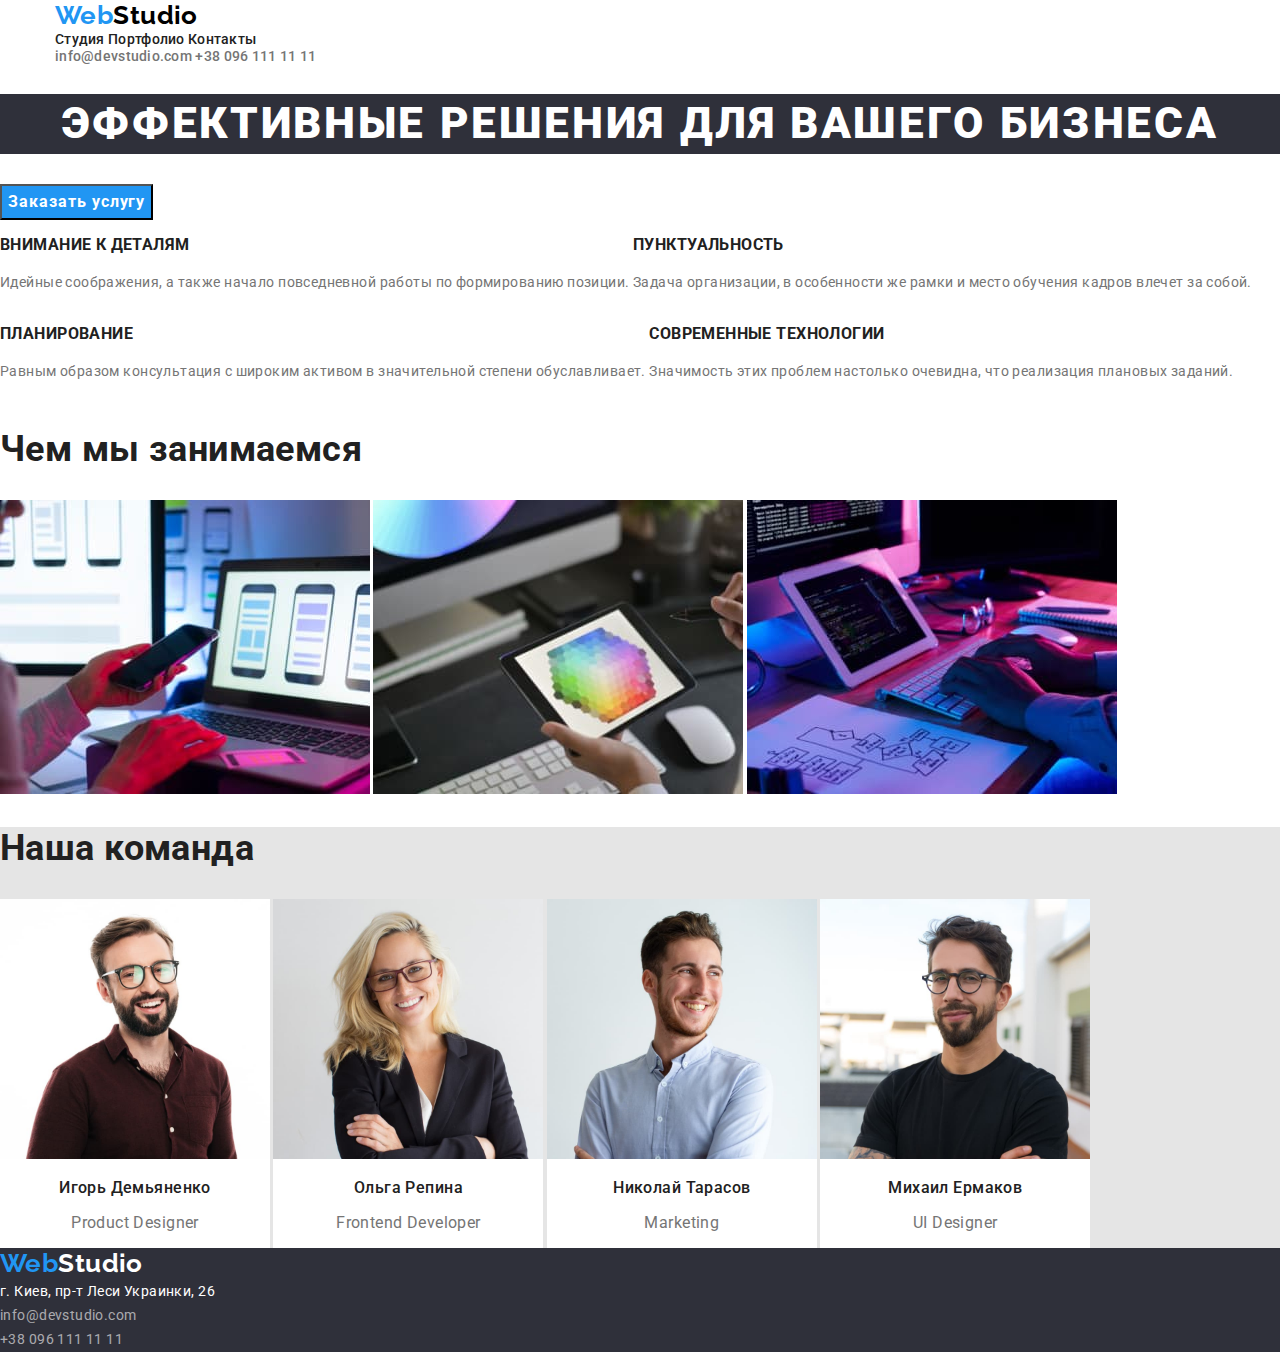
==== index.html @ 3329ced7 "create container" ====
<!DOCTYPE html>
<html lang="ru">
  <head>
    <meta charset="UTF-8" />
    <meta http-equiv="X-UA-Compatible" content="IE=edge" />
    <meta name="viewport" content="width=device-width, initial-scale=1.0" />
    <title>MainPage</title>
    <link
      href="https://fonts.googleapis.com/css2?family=Raleway:wght@700&family=Roboto:wght@400;500;700;900&display=swap"
      rel="stylesheet"
    />
    <link
      rel="stylesheet"
      href="https://cdnjs.cloudflare.com/ajax/libs/modern-normalize/1.1.0/modern-normalize.min.css"
    />
    <link rel="stylesheet" href="css/styles.css" />
  </head>
  <body>
    <!--Header-->

    <header>
      <div class="container">
        <nav>
          <a href="./index.html" class="logo"><span class="logo-first">Web</span>Studio</a>

          <ul class="site-nav list">
            <li class="list-item"><a href="./index.html" class="link">Студия</a></li>
            <li class="list-item"><a href="./portfolio.html" class="link">Портфолио</a></li>
            <li class="list-item"><a href="#" class="link">Контакты</a></li>
          </ul>
        </nav>
        <ul class="auth-nav list">
          <li class="list-item">
            <a href="mailto:info@devstudio.com" class="link">info@devstudio.com</a>
          </li>
          <li class="list-item"><a href="tel:+380961111111" class="link">+38 096 111 11 11</a></li>
        </ul>
      </div>
    </header>

    <!--Main section-->

    <main>
      <section class="hero">
        <h1 class="hero-title">Эффективные решения для вашего бизнеса</h1>
        <button type="button" class="hero-button">Заказать услугу</button>
      </section>

      <!-- Features section-->

      <section class="section-features">
        <h2 hidden>Наши особенности</h2>
        <ul class="features list">
          <li class="list-item">
            <h3 class="title">Внимание к деталям</h3>
            <p>Идейные соображения, а также начало повседневной работы по формированию позиции.</p>
          </li>
          <li class="list-item">
            <h3 class="title">Пунктуальность</h3>
            <p>
              Задача организации, в особенности же рамки и место обучения кадров влечет за собой.
            </p>
          </li>
          <li class="list-item">
            <h3 class="title">Планирование</h3>
            <p>
              Равным образом консультация с широким активом в значительной степени обуславливает.
            </p>
          </li>
          <li class="list-item">
            <h3 class="title">Современные технологии</h3>
            <p>Значимость этих проблем настолько очевидна, что реализация плановых заданий.</p>
          </li>
        </ul>
      </section>

      <!-- Occupations section-->

      <section class="section-occupation">
        <h2 class="section-title">Чем мы занимаемся</h2>
        <ul class="occupation list">
          <li class="list-item">
            <img src="./images/occupation2.jpg" alt="Мобильные приложения" width="370" />
          </li>
          <li class="list-item">
            <img src="./images/occupation3.jpg" alt="Разработка дизайна" width="370" />
          </li>
          <li class="list-item">
            <img src="./images/occupation1.jpg" alt="Десктопные приложения" width="370" />
          </li>
        </ul>
      </section>

      <!-- Our team section-->

      <section class="section-team">
        <h2 class="section-title">Наша команда</h2>
        <ul class="team list">
          <li class="list-item">
            <img src="./images/staff1.jpg" alt="Фото Игоря Демьяненко" width="270" />
            <h3 class="team-unit">Игорь Демьяненко</h3>
            <p class="unit-position">Product Designer</p>
          </li>
          <li class="list-item">
            <img src="./images/staff2.jpg" alt="Фото Ольги Репиной" width="270" />
            <h3 class="team-unit">Ольга Репина</h3>
            <p class="unit-position">Frontend Developer</p>
          </li>
          <li class="list-item">
            <img src="./images/staff3.jpg" alt="Фото Николая Тарасова" width="270" />
            <h3 class="team-unit">Николай Тарасов</h3>
            <p class="unit-position">Marketing</p>
          </li>
          <li class="list-item">
            <img src="./images/staff4.jpg" alt="Фото Михаила Ермакова" width="270" />
            <h3 class="team-unit">Михаил Ермаков</h3>
            <p class="unit-position">UI Designer</p>
          </li>
        </ul>
      </section>
    </main>

    <!--Footer-->

    <footer class="section-address">
      <a href="./index.html" class="logo"><span class="logo-first">Web</span>Studio</a>
      <address>
        <ul class="list">
          <li>
            <a
              href="https://www.google.com.ua/maps/place/%D0%B1%D1%83%D0%BB.+%D0%9B%D0%B5%D1%81%D0%B8+%D0%A3%D0%BA%D1%80%D0%B0%D0%B8%D0%BD%D0%BA%D0%B8,+26,+%D0%9A%D0%B8%D0%B5%D0%B2,+02000/@50.4267174,30.5365151,17.56z/data=!4m5!3m4!1s0x40d4cf0e033ecbe9:0x57a4dffefec77da0!8m2!3d50.4265807!4d30.538386?hl=ru"
              class="map-address link"
              >г. Киев, пр-т Леси Украинки, 26</a
            >
          </li>
          <li>
            <a href="mailto:info@devstudio.com" class="email link">info@devstudio.com</a>
          </li>
          <li>
            <a href="tel:+380961111111" class="phone link">+38 096 111 11 11</a>
          </li>
        </ul>
      </address>
    </footer>
  </body>
</html>
---- css/styles.css ----
:root {
  --primary-text-color: #757575;
  --title-text-color: #212121;
  --accent-color: #2196f3;
  --primary-bgcolor: #ffffff;
  --secondary-bgcolor: #2f303a;
}

html {
  box-sizing: border-box;
}

*,
*::before,
*::after {
  box-sizing: inherit;
}

body {
  margin: 0;
  background-color: var(--primary-bgcolor);
  color: var(--primary-text-color);
  font-family: Roboto, sans-serif;
  font-size: 14px;
  letter-spacing: 0.03em;
}

.container {
  width: 1200px;
  padding: 0 15px;
  margin: 0 auto;
}
.link {
  text-decoration: unset;
}

.list {
  margin: 0;
  padding: 0;
  list-style: none;
}

.section-title {
  color: var(--title-text-color);
}

/* Header */

/* Logo */

.logo {
  text-decoration: unset;
  color: #000000;
  font-family: Raleway, sans-serif;
  font-weight: 700;
  font-size: 26px;
  line-height: 1.19;
}

.logo-first {
  color: var(--accent-color);
}

/* Main navigation */

.site-nav .link {
  text-decoration: unset;
  color: var(--title-text-color);
  font-weight: 500;
  line-height: 1.14;
  letter-spacing: 0.02em;
}

.site-nav .list-item,
.auth-nav .list-item {
  display: inline-block;
}

.site-nav .link:hover,
.site-nav .link:focus {
  color: var(--accent-color);
}

.auth-nav .link {
  color: var(--primary-text-color);
  font-weight: 500;
  line-height: 1.14;
  letter-spacing: 0.02em;
}

.auth-nav .link:hover,
.auth-nav .link:focus {
  color: var(--accent-color);
}

/* Hero title*/

.hero-title {
  font-weight: 900;
  font-size: 44px;
  line-height: 1.36;
  text-align: center;
  letter-spacing: 0.06em;
  color: #ffffff;
  text-transform: uppercase;
  background-color: var(--secondary-bgcolor); /* temporarily add-ons for visualization */
}

/* Hero button */

.hero-button {
  color: #ffffff;
  background-color: var(--accent-color);
  font-weight: 700;
  font-size: 16px;
  line-height: 1.87;
  display: flex;
  align-items: center;
  text-align: center;
  letter-spacing: 0.06em;
  cursor: pointer;
}

/* Features section */

.section-features {
  line-height: 1.71;
}

.section-features .title {
  color: var(--title-text-color);
  font-weight: 700;
  line-height: 1.14;
  text-transform: uppercase;
}

.features > .list-item {
  display: inline-block;
}

/* Occupation section */

.section-occupation > .section-title {
  font-weight: 700;
  font-size: 36px;
  line-height: 1.17;
}

.occupation > .list-item {
  display: inline-block;
}

/* Our tem section */

.section-team {
  background-color: #e5e5e5;
}

.section-team > .section-title {
  font-weight: 700;
  font-size: 36px;
  line-height: 1.17;
}

.team-unit {
  color: var(--title-text-color);
  font-weight: 500;
  font-size: 16px;
  line-height: 1.19;
  text-align: center;
}

.unit-position {
  font-size: 16px;
  line-height: 1.19;
  text-align: center;
}

.team > .list-item {
  display: inline-block;
  background-color: var(--primary-bgcolor);
}

/* Footer */

.section-address {
  background-color: var(--secondary-bgcolor);
  line-height: 1.71;
}

.section-address .logo {
  color: #ffffff;
}

.section-address .map-address {
  font-style: normal;
  color: #ffffff;
}

.section-address .email,
.section-address .phone {
  font-style: normal;
  color: #ffffff99;
}

.section-address .link:hover,
.section-address .link:focus {
  color: var(--accent-color);
}

/* PORTFOLIO PAGE PORTFOLIO PAGE PORTFOLIO PAGE PORTFOLIO PAGE PORTFOLIO PAGE PORTFOLIO PAGE */

/* Works filter */

.filter > .list-item {
  display: inline-block;
}

.filter-button {
  background-color: #f5f4fa;
  color: var(--title-text-color);
  font-weight: 500;
  font-size: 16px;
  line-height: 1.62;
  text-align: center;
  cursor: pointer;
}

.filter-button:hover,
.filter-button:focus {
  background-color: var(--accent-color);
  color: #ffffff;
}

.filter-items .title {
  color: var(--title-text-color);
  font-weight: 700;
  font-size: 18px;
  line-height: 2;
  letter-spacing: 0.06em;
}

.filter-items .filter-type {
  color: var(--primary-text-color);
  font-size: 16px;
  line-height: 1.87;
}
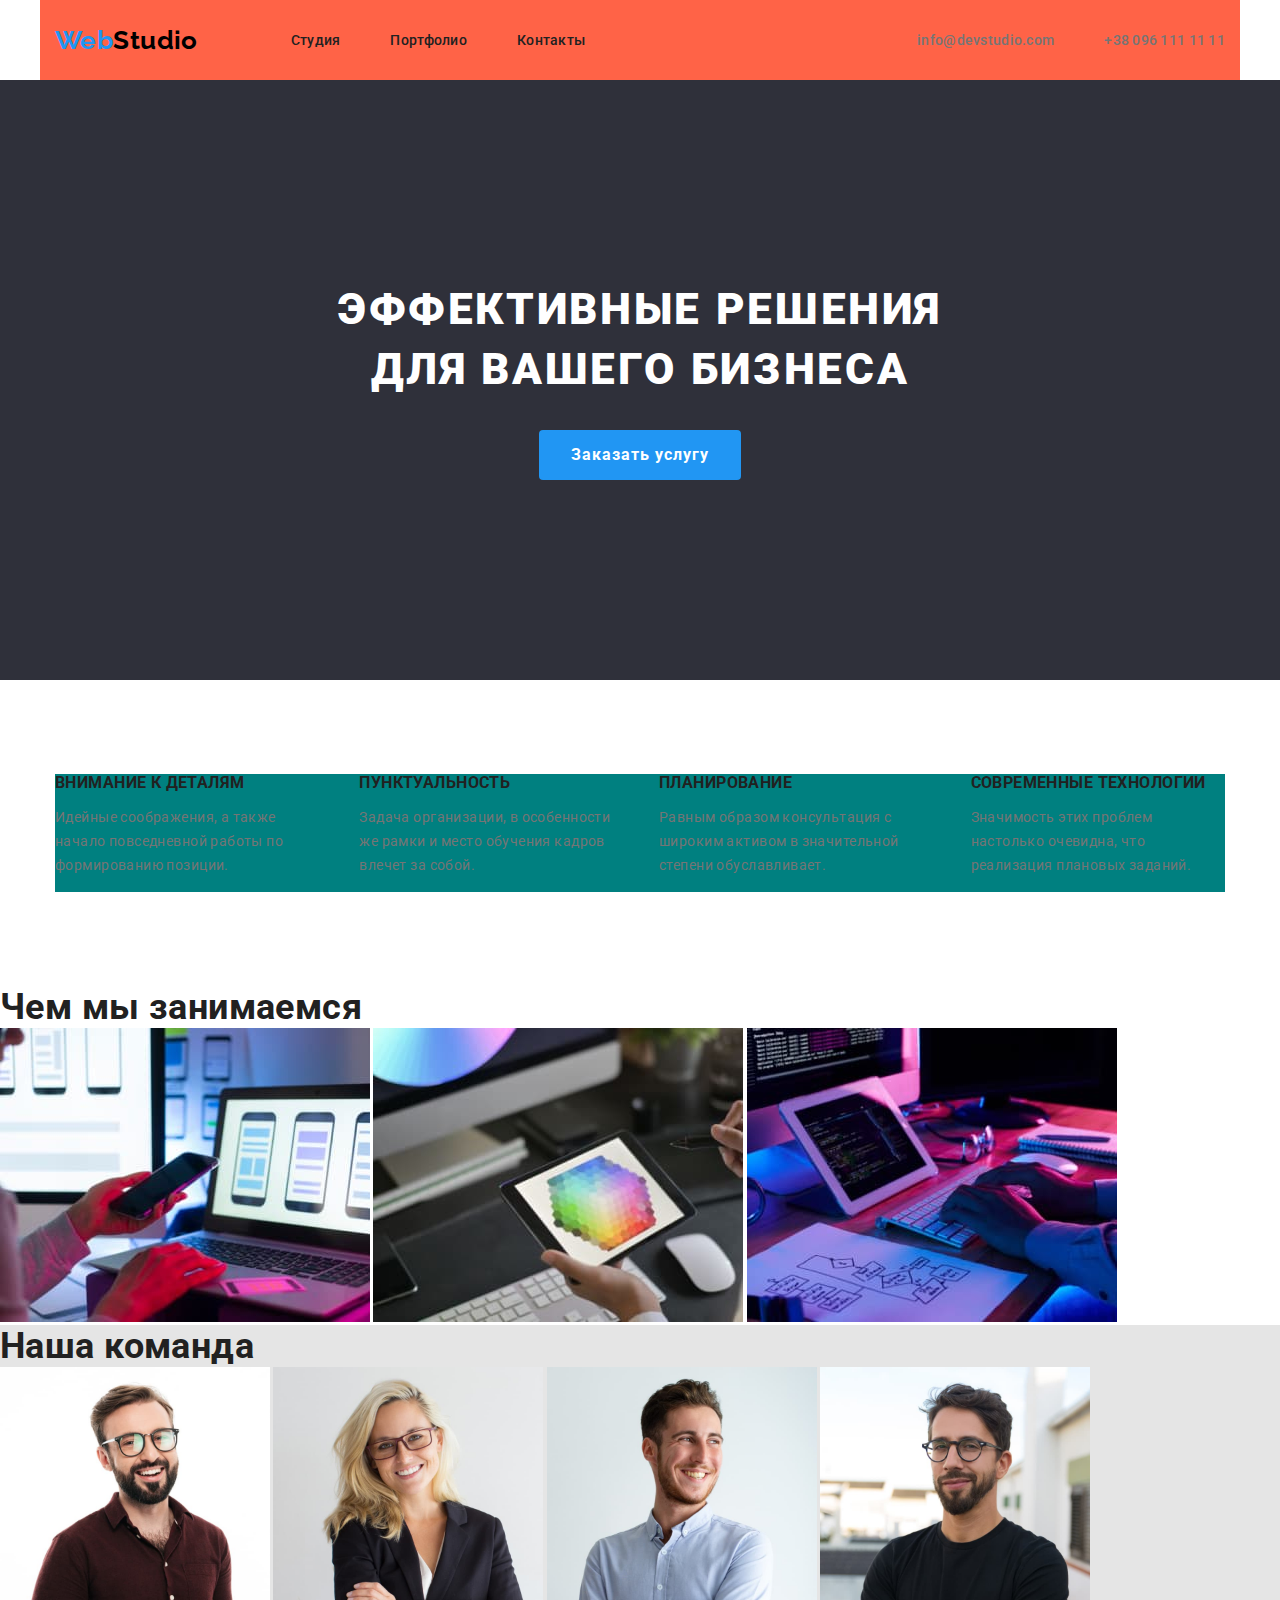
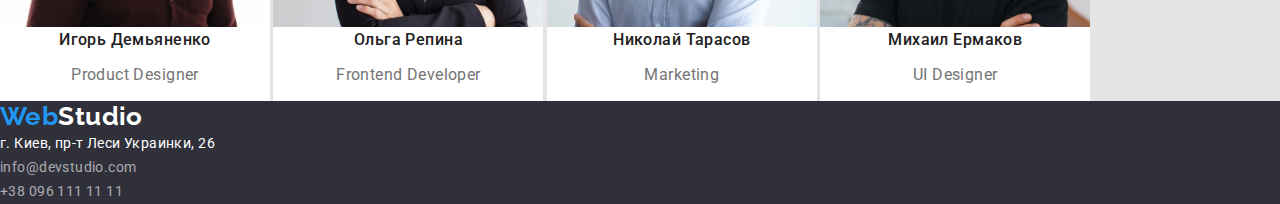
==== commit 15067428: "finish features block" ====
--- a/index.html
+++ b/index.html
@@ -19,10 +19,9 @@
     <!--Header-->
 
     <header>
-      <div class="container">
+      <div class="container top-bar">
+        <a href="./index.html" class="logo"><span class="logo-first">Web</span>Studio</a>
         <nav>
-          <a href="./index.html" class="logo"><span class="logo-first">Web</span>Studio</a>
-
           <ul class="site-nav list">
             <li class="list-item"><a href="./index.html" class="link">Студия</a></li>
             <li class="list-item"><a href="./portfolio.html" class="link">Портфолио</a></li>
@@ -41,37 +40,44 @@
     <!--Main section-->
 
     <main>
-      <section class="hero">
-        <h1 class="hero-title">Эффективные решения для вашего бизнеса</h1>
+      <section class="section-hero">
+        <h1 class="hero-title">
+          Эффективные решения <br />
+          для вашего бизнеса
+        </h1>
         <button type="button" class="hero-button">Заказать услугу</button>
       </section>
 
       <!-- Features section-->
 
       <section class="section-features">
-        <h2 hidden>Наши особенности</h2>
-        <ul class="features list">
-          <li class="list-item">
-            <h3 class="title">Внимание к деталям</h3>
-            <p>Идейные соображения, а также начало повседневной работы по формированию позиции.</p>
-          </li>
-          <li class="list-item">
-            <h3 class="title">Пунктуальность</h3>
-            <p>
-              Задача организации, в особенности же рамки и место обучения кадров влечет за собой.
-            </p>
-          </li>
-          <li class="list-item">
-            <h3 class="title">Планирование</h3>
-            <p>
-              Равным образом консультация с широким активом в значительной степени обуславливает.
-            </p>
-          </li>
-          <li class="list-item">
-            <h3 class="title">Современные технологии</h3>
-            <p>Значимость этих проблем настолько очевидна, что реализация плановых заданий.</p>
-          </li>
-        </ul>
+        <div class="container features">
+          <h2 hidden>Наши особенности</h2>
+          <ul class="features-list list">
+            <li class="list-item">
+              <h3 class="title">Внимание к деталям</h3>
+              <p>
+                Идейные соображения, а также начало повседневной работы по формированию позиции.
+              </p>
+            </li>
+            <li class="list-item">
+              <h3 class="title">Пунктуальность</h3>
+              <p>
+                Задача организации, в особенности же рамки и место обучения кадров влечет за собой.
+              </p>
+            </li>
+            <li class="list-item">
+              <h3 class="title">Планирование</h3>
+              <p>
+                Равным образом консультация с широким активом в значительной степени обуславливает.
+              </p>
+            </li>
+            <li class="list-item">
+              <h3 class="title">Современные технологии</h3>
+              <p>Значимость этих проблем настолько очевидна, что реализация плановых заданий.</p>
+            </li>
+          </ul>
+        </div>
       </section>
 
       <!-- Occupations section-->
--- a/css/styles.css
+++ b/css/styles.css
@@ -4,16 +4,6 @@
   --accent-color: #2196f3;
   --primary-bgcolor: #ffffff;
   --secondary-bgcolor: #2f303a;
-}
-
-html {
-  box-sizing: border-box;
-}
-
-*,
-*::before,
-*::after {
-  box-sizing: inherit;
 }
 
 body {
@@ -25,26 +15,43 @@
   letter-spacing: 0.03em;
 }
 
+h1,
+h2,
+h3,
+h4 {
+  margin: 0px;
+}
+
+.link {
+  text-decoration: unset;
+  margin: 0px;
+  padding: 0px;
+}
+
+.list {
+  margin: 0;
+  padding: 0;
+  list-style: none;
+}
+
+.section-title {
+  color: var(--title-text-color);
+}
+
 .container {
   width: 1200px;
   padding: 0 15px;
   margin: 0 auto;
 }
-.link {
-  text-decoration: unset;
-}
-
-.list {
-  margin: 0;
-  padding: 0;
-  list-style: none;
-}
-
-.section-title {
-  color: var(--title-text-color);
-}
 
 /* Header */
+
+.top-bar {
+  display: flex;
+  align-items: center;
+  height: 80px;
+  background-color: tomato;
+}
 
 /* Logo */
 
@@ -63,6 +70,11 @@
 
 /* Main navigation */
 
+.site-nav {
+  display: flex;
+  margin-left: 93px;
+}
+
 .site-nav .link {
   text-decoration: unset;
   color: var(--title-text-color);
@@ -71,9 +83,9 @@
   letter-spacing: 0.02em;
 }
 
-.site-nav .list-item,
-.auth-nav .list-item {
-  display: inline-block;
+.site-nav > .list-item:not(:first-child),
+.auth-nav > .list-item:not(:first-child) {
+  margin-left: 50px;
 }
 
 .site-nav .link:hover,
@@ -81,6 +93,11 @@
   color: var(--accent-color);
 }
 
+.auth-nav {
+  display: flex;
+  margin-left: auto;
+}
+
 .auth-nav .link {
   color: var(--primary-text-color);
   font-weight: 500;
@@ -95,7 +112,13 @@
 
 /* Hero title*/
 
-.hero-title {
+.section-hero {
+  padding: 200px;
+  background-color: var(--secondary-bgcolor); /* temporarily add-ons for visualization */
+  text-align: center;
+}
+
+.section-hero > .hero-title {
   font-weight: 900;
   font-size: 44px;
   line-height: 1.36;
@@ -103,29 +126,31 @@
   letter-spacing: 0.06em;
   color: #ffffff;
   text-transform: uppercase;
-  background-color: var(--secondary-bgcolor); /* temporarily add-ons for visualization */
+
+  padding: 0px;
 }
 
 /* Hero button */
 
-.hero-button {
+.section-hero > .hero-button {
   color: #ffffff;
   background-color: var(--accent-color);
+
   font-weight: 700;
   font-size: 16px;
   line-height: 1.87;
-  display: flex;
-  align-items: center;
-  text-align: center;
   letter-spacing: 0.06em;
   cursor: pointer;
+
+  margin: 30px 0 0;
+  padding: 10px 32px;
+  display: inline-block;
+  min-width: 200px;
+  border: 0px;
+  border-radius: 4px;
 }
 
 /* Features section */
-
-.section-features {
-  line-height: 1.71;
-}
 
 .section-features .title {
   color: var(--title-text-color);
@@ -134,8 +159,22 @@
   text-transform: uppercase;
 }
 
-.features > .list-item {
-  display: inline-block;
+.section-features > .features {
+  margin: 94px auto;
+}
+
+.section-features .features-list {
+  line-height: 1.71;
+  background-color: teal;
+  display: flex;
+}
+
+.features-list > .list-item {
+  width: calc((100%-90px) / 4);
+}
+
+.features-list > .list-item:not(:first-child) {
+  margin-left: 30px;
 }
 
 /* Occupation section */
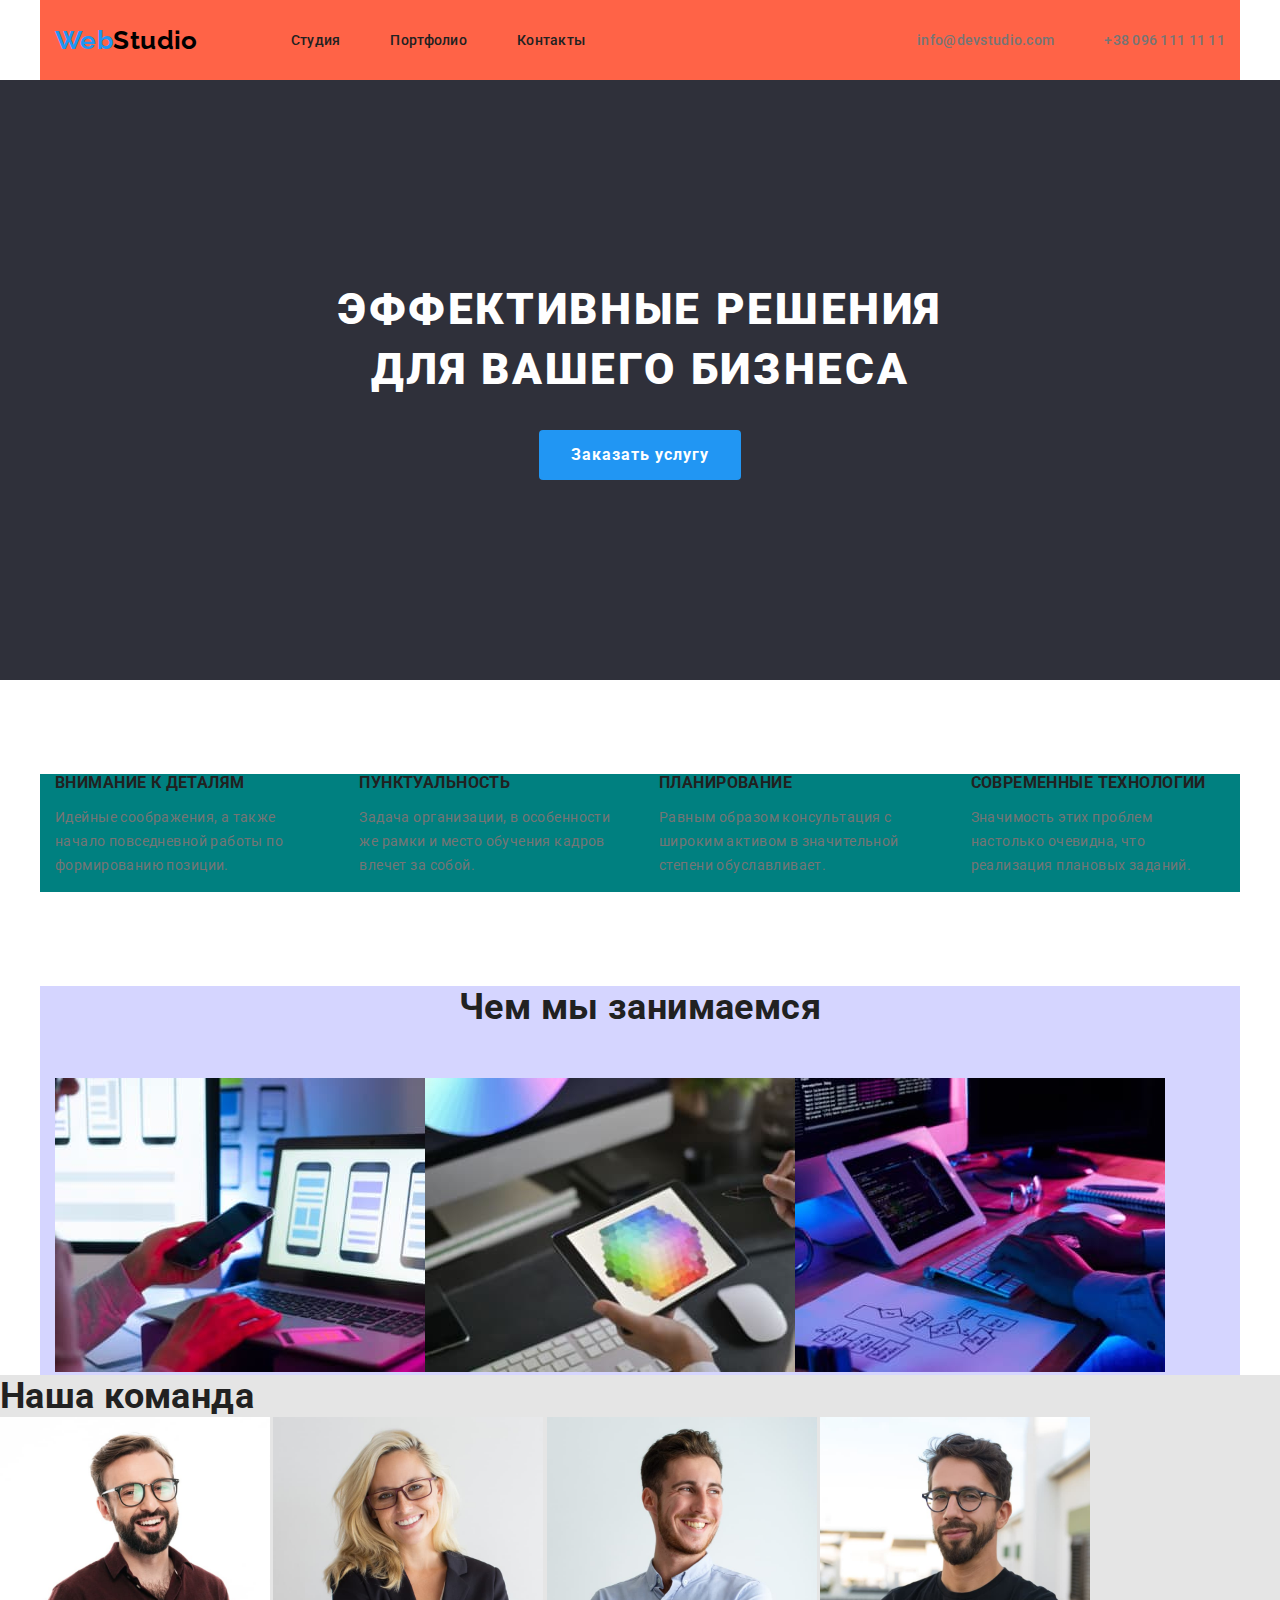
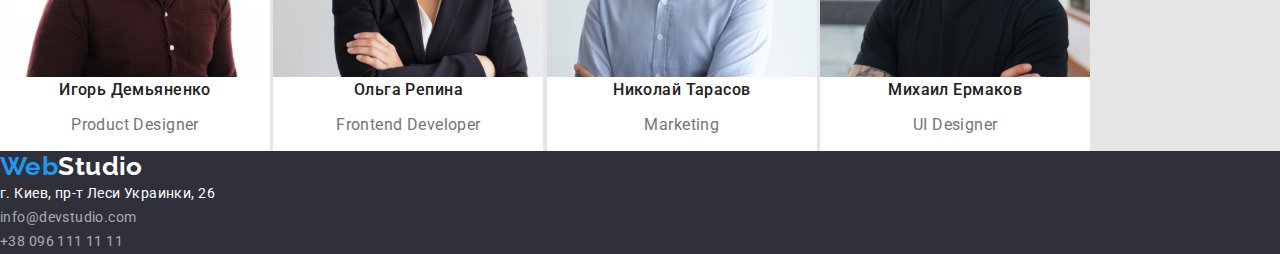
==== commit 42d69644: "start occupation section" ====
--- a/index.html
+++ b/index.html
@@ -83,18 +83,20 @@
       <!-- Occupations section-->
 
       <section class="section-occupation">
-        <h2 class="section-title">Чем мы занимаемся</h2>
-        <ul class="occupation list">
-          <li class="list-item">
-            <img src="./images/occupation2.jpg" alt="Мобильные приложения" width="370" />
-          </li>
-          <li class="list-item">
-            <img src="./images/occupation3.jpg" alt="Разработка дизайна" width="370" />
-          </li>
-          <li class="list-item">
-            <img src="./images/occupation1.jpg" alt="Десктопные приложения" width="370" />
-          </li>
-        </ul>
+        <div class="container occupation">
+          <h2 class="section-title">Чем мы занимаемся</h2>
+          <ul class="occupation-list list">
+            <li class="list-item">
+              <img src="./images/occupation2.jpg" alt="Мобильные приложения" width="370" />
+            </li>
+            <li class="list-item">
+              <img src="./images/occupation3.jpg" alt="Разработка дизайна" width="370" />
+            </li>
+            <li class="list-item">
+              <img src="./images/occupation1.jpg" alt="Десктопные приложения" width="370" />
+            </li>
+          </ul>
+        </div>
       </section>
 
       <!-- Our team section-->
--- a/css/styles.css
+++ b/css/styles.css
@@ -160,12 +160,12 @@
 }
 
 .section-features > .features {
-  margin: 94px auto;
+  margin: 94px auto 0px;
+  background-color: teal;
 }
 
 .section-features .features-list {
   line-height: 1.71;
-  background-color: teal;
   display: flex;
 }
 
@@ -179,14 +179,22 @@
 
 /* Occupation section */
 
-.section-occupation > .section-title {
+.section-occupation .occupation {
+  text-align: center;
+  background-color: rgb(213, 213, 255);
+  margin: 94px auto 0px;
+}
+
+.section-occupation .section-title {
   font-weight: 700;
   font-size: 36px;
   line-height: 1.17;
-}
-
-.occupation > .list-item {
-  display: inline-block;
+
+  margin: 0px auto 50px;
+}
+
+.section-occupation .occupation-list {
+  display: flex;
 }
 
 /* Our tem section */
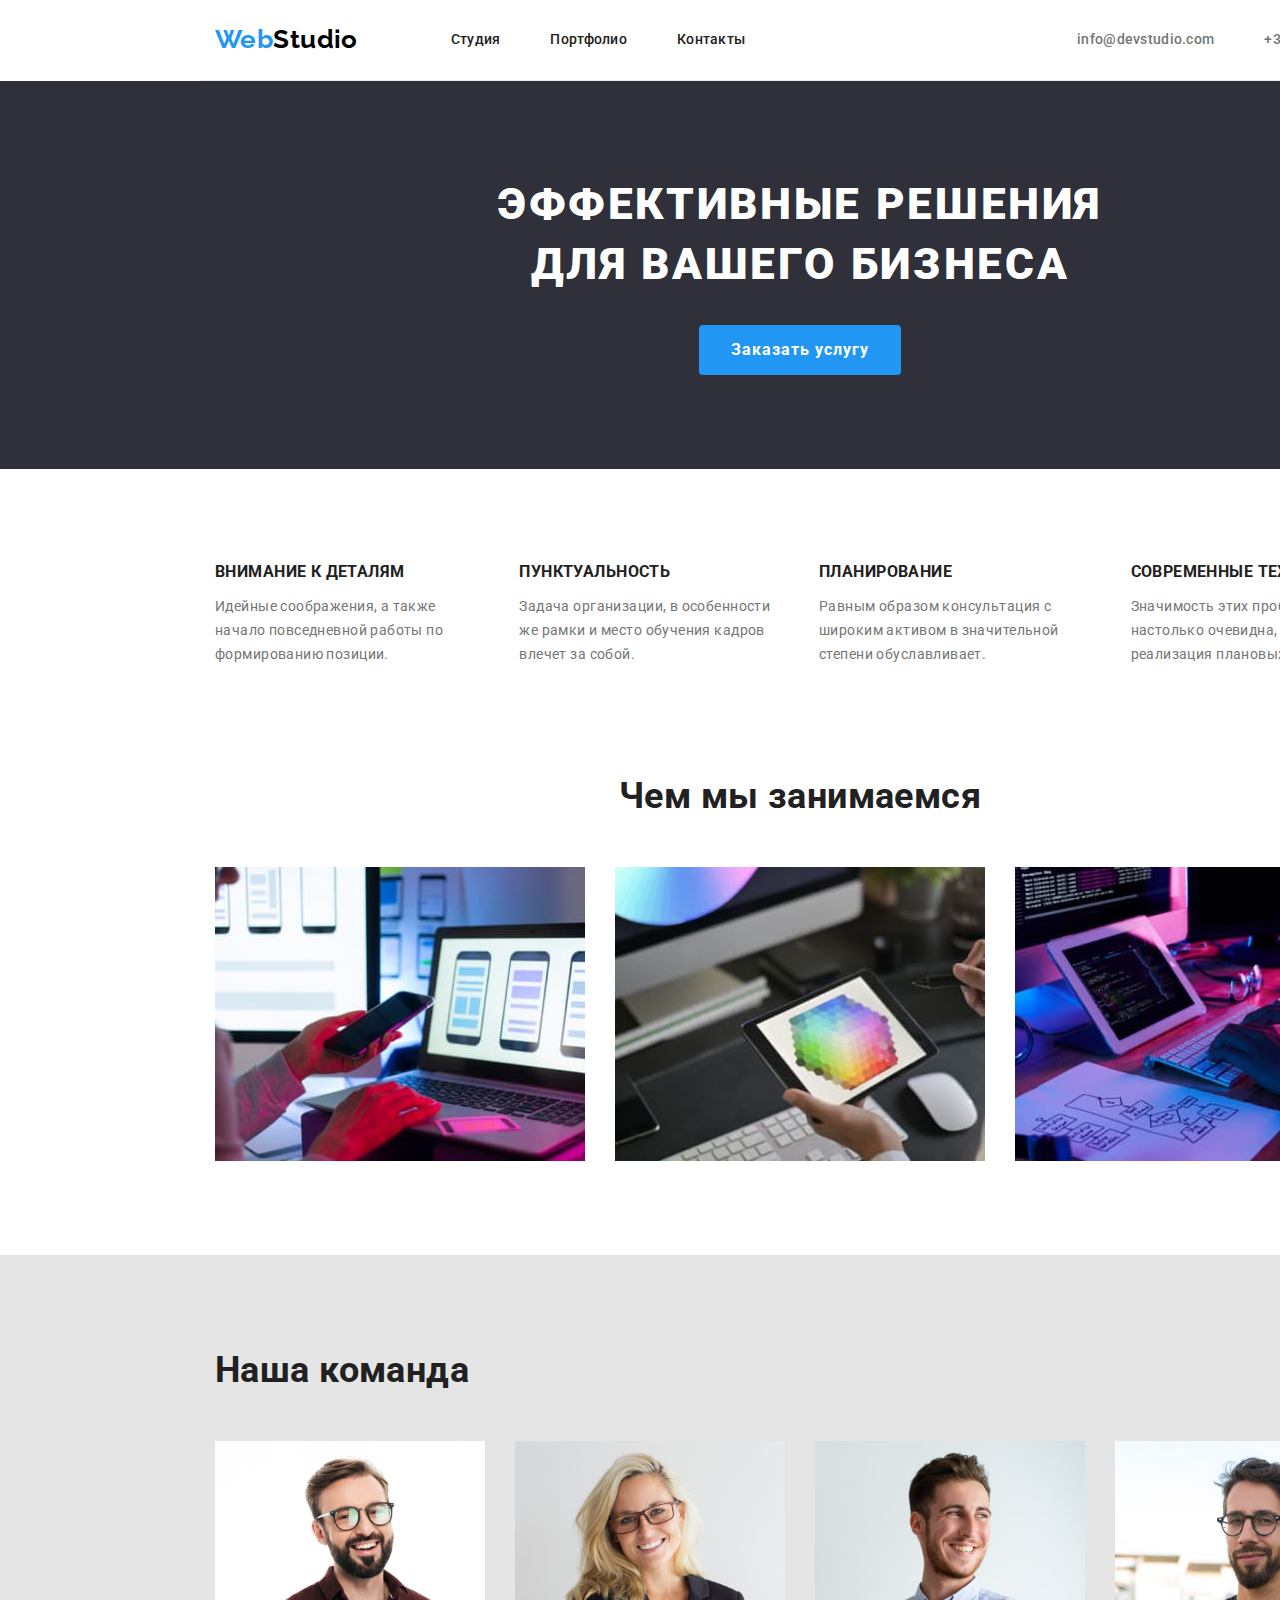
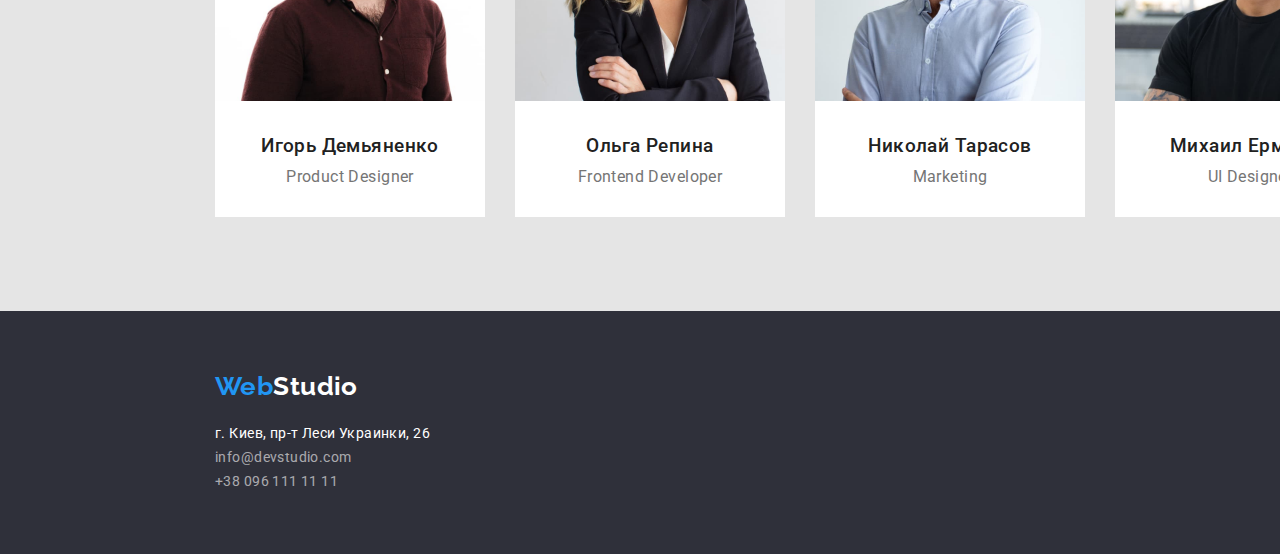
==== commit be8e2a2a: "finish main page" ====
--- a/index.html
+++ b/index.html
@@ -16,139 +16,149 @@
     <link rel="stylesheet" href="css/styles.css" />
   </head>
   <body>
-    <!--Header-->
+    <div class="wrap">
+      <!--Header-->
 
-    <header>
-      <div class="container top-bar">
-        <a href="./index.html" class="logo"><span class="logo-first">Web</span>Studio</a>
-        <nav>
-          <ul class="site-nav list">
-            <li class="list-item"><a href="./index.html" class="link">Студия</a></li>
-            <li class="list-item"><a href="./portfolio.html" class="link">Портфолио</a></li>
-            <li class="list-item"><a href="#" class="link">Контакты</a></li>
-          </ul>
-        </nav>
-        <ul class="auth-nav list">
-          <li class="list-item">
-            <a href="mailto:info@devstudio.com" class="link">info@devstudio.com</a>
-          </li>
-          <li class="list-item"><a href="tel:+380961111111" class="link">+38 096 111 11 11</a></li>
-        </ul>
-      </div>
-    </header>
-
-    <!--Main section-->
-
-    <main>
-      <section class="section-hero">
-        <h1 class="hero-title">
-          Эффективные решения <br />
-          для вашего бизнеса
-        </h1>
-        <button type="button" class="hero-button">Заказать услугу</button>
-      </section>
-
-      <!-- Features section-->
-
-      <section class="section-features">
-        <div class="container features">
-          <h2 hidden>Наши особенности</h2>
-          <ul class="features-list list">
+      <header>
+        <div class="container top-bar">
+          <a href="./index.html" class="logo"><span class="logo-first">Web</span>Studio</a>
+          <nav>
+            <ul class="site-nav list">
+              <li class="list-item"><a href="./index.html" class="link">Студия</a></li>
+              <li class="list-item"><a href="./portfolio.html" class="link">Портфолио</a></li>
+              <li class="list-item"><a href="#" class="link">Контакты</a></li>
+            </ul>
+          </nav>
+          <ul class="auth-nav list">
             <li class="list-item">
-              <h3 class="title">Внимание к деталям</h3>
-              <p>
-                Идейные соображения, а также начало повседневной работы по формированию позиции.
-              </p>
+              <a href="mailto:info@devstudio.com" class="link">info@devstudio.com</a>
             </li>
             <li class="list-item">
-              <h3 class="title">Пунктуальность</h3>
-              <p>
-                Задача организации, в особенности же рамки и место обучения кадров влечет за собой.
-              </p>
-            </li>
-            <li class="list-item">
-              <h3 class="title">Планирование</h3>
-              <p>
-                Равным образом консультация с широким активом в значительной степени обуславливает.
-              </p>
-            </li>
-            <li class="list-item">
-              <h3 class="title">Современные технологии</h3>
-              <p>Значимость этих проблем настолько очевидна, что реализация плановых заданий.</p>
+              <a href="tel:+380961111111" class="link">+38 096 111 11 11</a>
             </li>
           </ul>
         </div>
-      </section>
+      </header>
 
-      <!-- Occupations section-->
+      <!--Main section-->
 
-      <section class="section-occupation">
-        <div class="container occupation">
-          <h2 class="section-title">Чем мы занимаемся</h2>
-          <ul class="occupation-list list">
-            <li class="list-item">
-              <img src="./images/occupation2.jpg" alt="Мобильные приложения" width="370" />
-            </li>
-            <li class="list-item">
-              <img src="./images/occupation3.jpg" alt="Разработка дизайна" width="370" />
-            </li>
-            <li class="list-item">
-              <img src="./images/occupation1.jpg" alt="Десктопные приложения" width="370" />
-            </li>
-          </ul>
+      <main>
+        <section class="section hero">
+          <h1 class="hero-title">
+            Эффективные решения <br />
+            для вашего бизнеса
+          </h1>
+          <button type="button" class="hero-button">Заказать услугу</button>
+        </section>
+
+        <!-- Features section-->
+
+        <section class="section features">
+          <div class="container features-shell">
+            <h2 hidden>Наши особенности</h2>
+            <ul class="features-list list">
+              <li class="list-item">
+                <h3 class="title">Внимание к деталям</h3>
+                <p>
+                  Идейные соображения, а также начало повседневной работы по формированию позиции.
+                </p>
+              </li>
+              <li class="list-item">
+                <h3 class="title">Пунктуальность</h3>
+                <p>
+                  Задача организации, в особенности же рамки и место обучения кадров влечет за
+                  собой.
+                </p>
+              </li>
+              <li class="list-item">
+                <h3 class="title">Планирование</h3>
+                <p>
+                  Равным образом консультация с широким активом в значительной степени
+                  обуславливает.
+                </p>
+              </li>
+              <li class="list-item">
+                <h3 class="title">Современные технологии</h3>
+                <p>Значимость этих проблем настолько очевидна, что реализация плановых заданий.</p>
+              </li>
+            </ul>
+          </div>
+        </section>
+
+        <!-- Occupations section-->
+
+        <section class="section occupation">
+          <div class="container occupation-shell">
+            <h2 class="section-title">Чем мы занимаемся</h2>
+            <ul class="occupation-list list">
+              <li class="list-item">
+                <img src="./images/occupation2.jpg" alt="Мобильные приложения" width="370" />
+              </li>
+              <li class="list-item">
+                <img src="./images/occupation3.jpg" alt="Разработка дизайна" width="370" />
+              </li>
+              <li class="list-item">
+                <img src="./images/occupation1.jpg" alt="Десктопные приложения" width="370" />
+              </li>
+            </ul>
+          </div>
+        </section>
+
+        <!-- Our team section-->
+
+        <section class="section team">
+          <div class="container team-shell">
+            <h2 class="section-title">Наша команда</h2>
+            <ul class="team-list list">
+              <li class="list-item">
+                <img src="./images/staff1.jpg" alt="Фото Игоря Демьяненко" width="270" />
+                <h3 class="team-unit">Игорь Демьяненко</h3>
+                <p class="unit-position">Product Designer</p>
+              </li>
+              <li class="list-item">
+                <img src="./images/staff2.jpg" alt="Фото Ольги Репиной" width="270" />
+                <h3 class="team-unit">Ольга Репина</h3>
+                <p class="unit-position">Frontend Developer</p>
+              </li>
+              <li class="list-item">
+                <img src="./images/staff3.jpg" alt="Фото Николая Тарасова" width="270" />
+                <h3 class="team-unit">Николай Тарасов</h3>
+                <p class="unit-position">Marketing</p>
+              </li>
+              <li class="list-item">
+                <img src="./images/staff4.jpg" alt="Фото Михаила Ермакова" width="270" />
+                <h3 class="team-unit">Михаил Ермаков</h3>
+                <p class="unit-position">UI Designer</p>
+              </li>
+            </ul>
+          </div>
+        </section>
+      </main>
+
+      <!--Footer-->
+
+      <footer class="section bottom">
+        <div class="container bottom-shell">
+          <a href="./index.html" class="logo"><span class="logo-first">Web</span>Studio</a>
+          <address>
+            <ul class="bottom-list list">
+              <li>
+                <a
+                  href="https://www.google.com.ua/maps/place/%D0%B1%D1%83%D0%BB.+%D0%9B%D0%B5%D1%81%D0%B8+%D0%A3%D0%BA%D1%80%D0%B0%D0%B8%D0%BD%D0%BA%D0%B8,+26,+%D0%9A%D0%B8%D0%B5%D0%B2,+02000/@50.4267174,30.5365151,17.56z/data=!4m5!3m4!1s0x40d4cf0e033ecbe9:0x57a4dffefec77da0!8m2!3d50.4265807!4d30.538386?hl=ru"
+                  class="map-address link"
+                  >г. Киев, пр-т Леси Украинки, 26</a
+                >
+              </li>
+              <li>
+                <a href="mailto:info@devstudio.com" class="mailphone link">info@devstudio.com</a>
+              </li>
+              <li>
+                <a href="tel:+380961111111" class="mailphone link">+38 096 111 11 11</a>
+              </li>
+            </ul>
+          </address>
         </div>
-      </section>
-
-      <!-- Our team section-->
-
-      <section class="section-team">
-        <h2 class="section-title">Наша команда</h2>
-        <ul class="team list">
-          <li class="list-item">
-            <img src="./images/staff1.jpg" alt="Фото Игоря Демьяненко" width="270" />
-            <h3 class="team-unit">Игорь Демьяненко</h3>
-            <p class="unit-position">Product Designer</p>
-          </li>
-          <li class="list-item">
-            <img src="./images/staff2.jpg" alt="Фото Ольги Репиной" width="270" />
-            <h3 class="team-unit">Ольга Репина</h3>
-            <p class="unit-position">Frontend Developer</p>
-          </li>
-          <li class="list-item">
-            <img src="./images/staff3.jpg" alt="Фото Николая Тарасова" width="270" />
-            <h3 class="team-unit">Николай Тарасов</h3>
-            <p class="unit-position">Marketing</p>
-          </li>
-          <li class="list-item">
-            <img src="./images/staff4.jpg" alt="Фото Михаила Ермакова" width="270" />
-            <h3 class="team-unit">Михаил Ермаков</h3>
-            <p class="unit-position">UI Designer</p>
-          </li>
-        </ul>
-      </section>
-    </main>
-
-    <!--Footer-->
-
-    <footer class="section-address">
-      <a href="./index.html" class="logo"><span class="logo-first">Web</span>Studio</a>
-      <address>
-        <ul class="list">
-          <li>
-            <a
-              href="https://www.google.com.ua/maps/place/%D0%B1%D1%83%D0%BB.+%D0%9B%D0%B5%D1%81%D0%B8+%D0%A3%D0%BA%D1%80%D0%B0%D0%B8%D0%BD%D0%BA%D0%B8,+26,+%D0%9A%D0%B8%D0%B5%D0%B2,+02000/@50.4267174,30.5365151,17.56z/data=!4m5!3m4!1s0x40d4cf0e033ecbe9:0x57a4dffefec77da0!8m2!3d50.4265807!4d30.538386?hl=ru"
-              class="map-address link"
-              >г. Киев, пр-т Леси Украинки, 26</a
-            >
-          </li>
-          <li>
-            <a href="mailto:info@devstudio.com" class="email link">info@devstudio.com</a>
-          </li>
-          <li>
-            <a href="tel:+380961111111" class="phone link">+38 096 111 11 11</a>
-          </li>
-        </ul>
-      </address>
-    </footer>
+      </footer>
+    </div>
   </body>
 </html>
--- a/css/styles.css
+++ b/css/styles.css
@@ -38,6 +38,10 @@
   color: var(--title-text-color);
 }
 
+.wrap {
+  width: 1600px;
+  margin: 0px auto;
+}
 .container {
   width: 1200px;
   padding: 0 15px;
@@ -47,10 +51,11 @@
 /* Header */
 
 .top-bar {
+  padding-bottom: 25px;
+  padding-top: 24px;
   display: flex;
   align-items: center;
-  height: 80px;
-  background-color: tomato;
+  border-bottom: 1px solid #ececec;
 }
 
 /* Logo */
@@ -110,15 +115,18 @@
   color: var(--accent-color);
 }
 
+.section {
+  padding-top: 94px;
+  padding-bottom: 94px;
+}
 /* Hero title*/
 
-.section-hero {
-  padding: 200px;
+.hero {
   background-color: var(--secondary-bgcolor); /* temporarily add-ons for visualization */
   text-align: center;
 }
 
-.section-hero > .hero-title {
+.hero > .hero-title {
   font-weight: 900;
   font-size: 44px;
   line-height: 1.36;
@@ -126,13 +134,12 @@
   letter-spacing: 0.06em;
   color: #ffffff;
   text-transform: uppercase;
-
-  padding: 0px;
+  margin: 0 0 30px;
 }
 
 /* Hero button */
 
-.section-hero > .hero-button {
+.hero > .hero-button {
   color: #ffffff;
   background-color: var(--accent-color);
 
@@ -142,7 +149,6 @@
   letter-spacing: 0.06em;
   cursor: pointer;
 
-  margin: 30px 0 0;
   padding: 10px 32px;
   display: inline-block;
   min-width: 200px;
@@ -152,19 +158,14 @@
 
 /* Features section */
 
-.section-features .title {
+.features .title {
   color: var(--title-text-color);
   font-weight: 700;
   line-height: 1.14;
   text-transform: uppercase;
 }
 
-.section-features > .features {
-  margin: 94px auto 0px;
-  background-color: teal;
-}
-
-.section-features .features-list {
+.features .features-list {
   line-height: 1.71;
   display: flex;
 }
@@ -179,13 +180,15 @@
 
 /* Occupation section */
 
-.section-occupation .occupation {
-  text-align: center;
-  background-color: rgb(213, 213, 255);
-  margin: 94px auto 0px;
-}
-
-.section-occupation .section-title {
+.section.occupation {
+  padding-top: 0px;
+}
+
+.occupation .occupation-shell {
+  text-align: center;
+}
+
+.occupation .section-title {
   font-weight: 700;
   font-size: 36px;
   line-height: 1.17;
@@ -193,65 +196,89 @@
   margin: 0px auto 50px;
 }
 
-.section-occupation .occupation-list {
-  display: flex;
+.occupation .occupation-list {
+  display: flex;
+}
+
+.occupation-list > .list-item {
+  line-height: 0;
+}
+
+.occupation-list > .list-item:not(:first-child) {
+  margin-left: 30px;
 }
 
 /* Our tem section */
 
-.section-team {
+.team {
   background-color: #e5e5e5;
-}
-
-.section-team > .section-title {
+  font-size: 16px;
+  line-height: 1.19;
+}
+
+.team .section-title {
   font-weight: 700;
   font-size: 36px;
   line-height: 1.17;
+
+  margin-bottom: 50px;
+}
+
+.team .team-list {
+  display: flex;
+}
+
+.team-list > .list-item {
+  width: calc((100%-90px) / 4);
+  background-color: var(--primary-bgcolor);
+  text-align: center;
+}
+
+.team-list > .list-item:not(:first-child) {
+  margin-left: 30px;
 }
 
 .team-unit {
   color: var(--title-text-color);
   font-weight: 500;
-  font-size: 16px;
-  line-height: 1.19;
-  text-align: center;
+  margin-top: 30px;
+  margin-bottom: 10px;
 }
 
 .unit-position {
-  font-size: 16px;
-  line-height: 1.19;
-  text-align: center;
-}
-
-.team > .list-item {
-  display: inline-block;
-  background-color: var(--primary-bgcolor);
+  margin-top: 0px;
+  margin-bottom: 30px;
 }
 
 /* Footer */
 
-.section-address {
+.bottom {
+  padding-top: 60px;
+  padding-bottom: 60px;
   background-color: var(--secondary-bgcolor);
   line-height: 1.71;
 }
 
-.section-address .logo {
-  color: #ffffff;
-}
-
-.section-address .map-address {
+.bottom .logo {
+  color: #ffffff;
+}
+
+.bottom .bottom-list {
+  margin-top: 20px;
+}
+
+.bottom .map-address {
   font-style: normal;
   color: #ffffff;
 }
 
-.section-address .email,
-.section-address .phone {
+.bottom .mailphone {
   font-style: normal;
   color: #ffffff99;
 }
 
-.section-address .link:hover,
-.section-address .link:focus {
+.bottom .link:hover,
+.bottom .link:focus {
   color: var(--accent-color);
 }
 
@@ -292,3 +319,7 @@
   font-size: 16px;
   line-height: 1.87;
 }
+
+/* .occupation-list > .list-item {
+  line-height: 0;
+} */
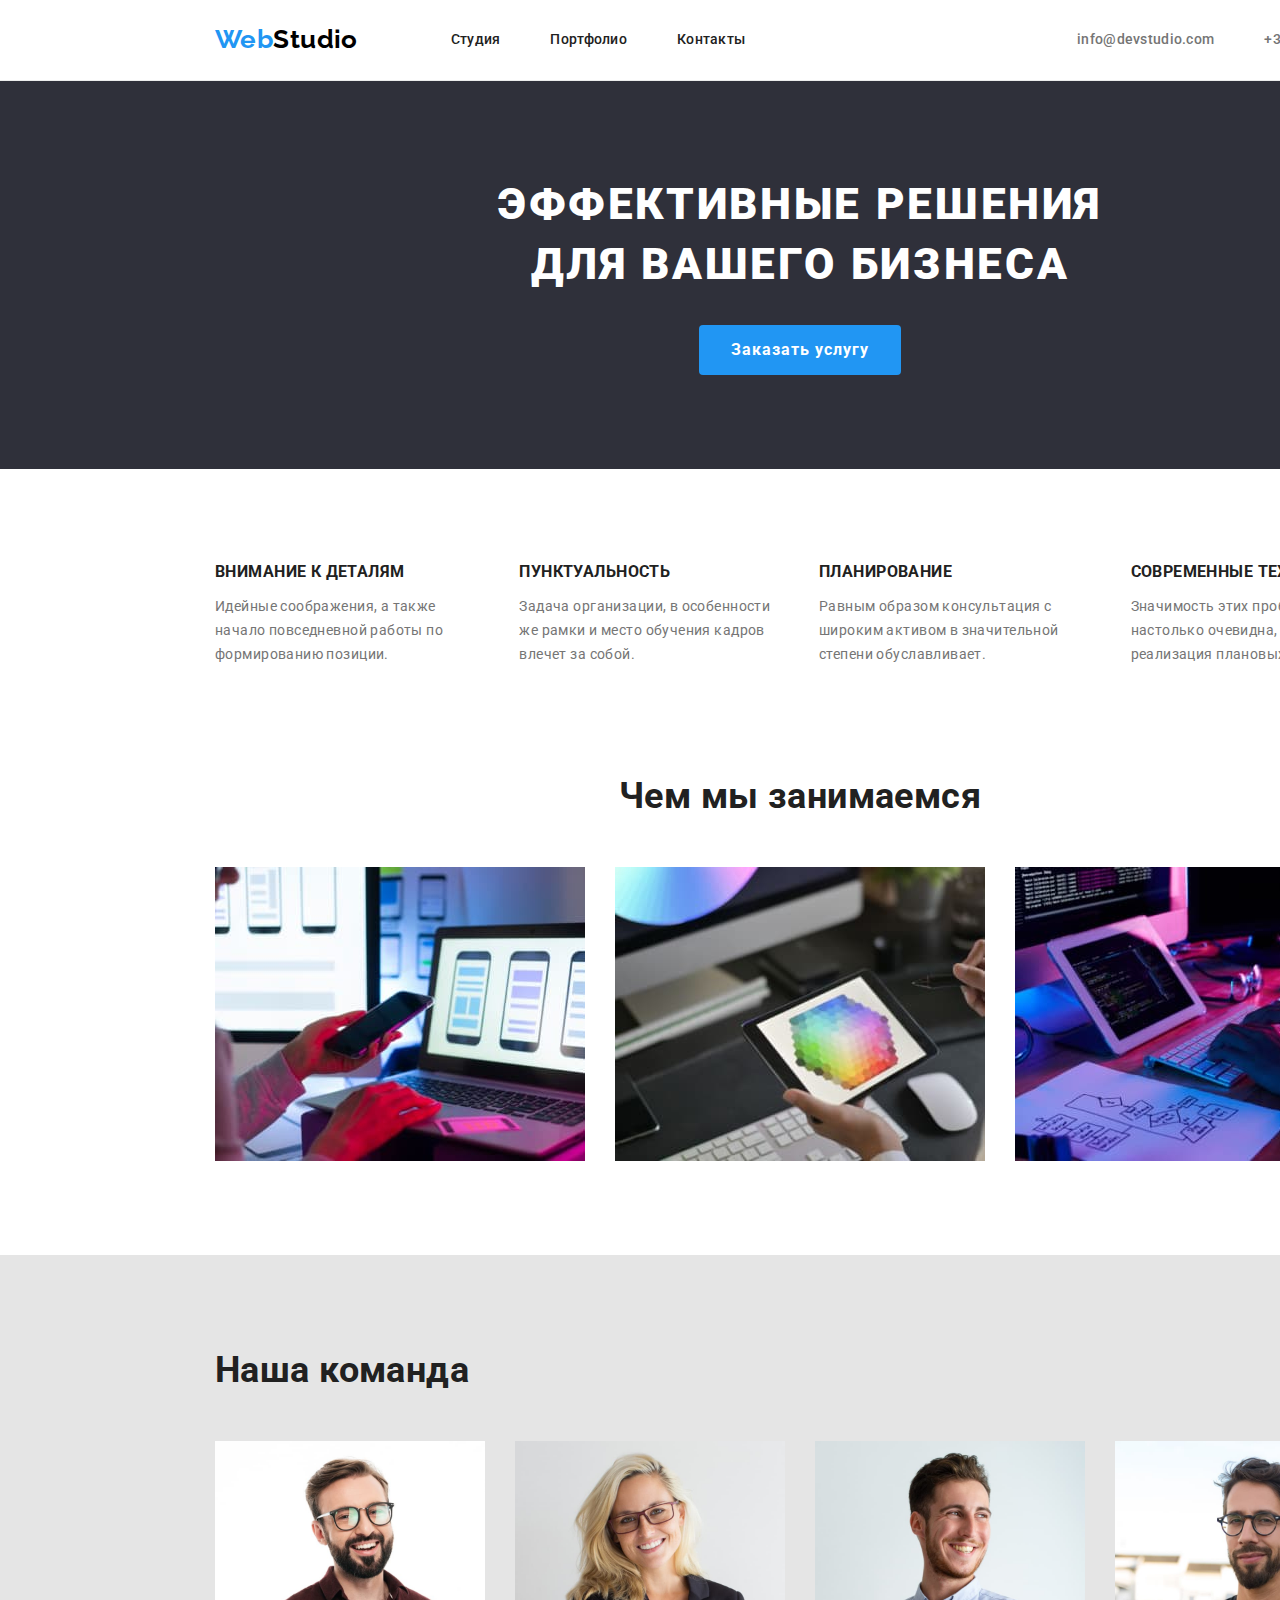
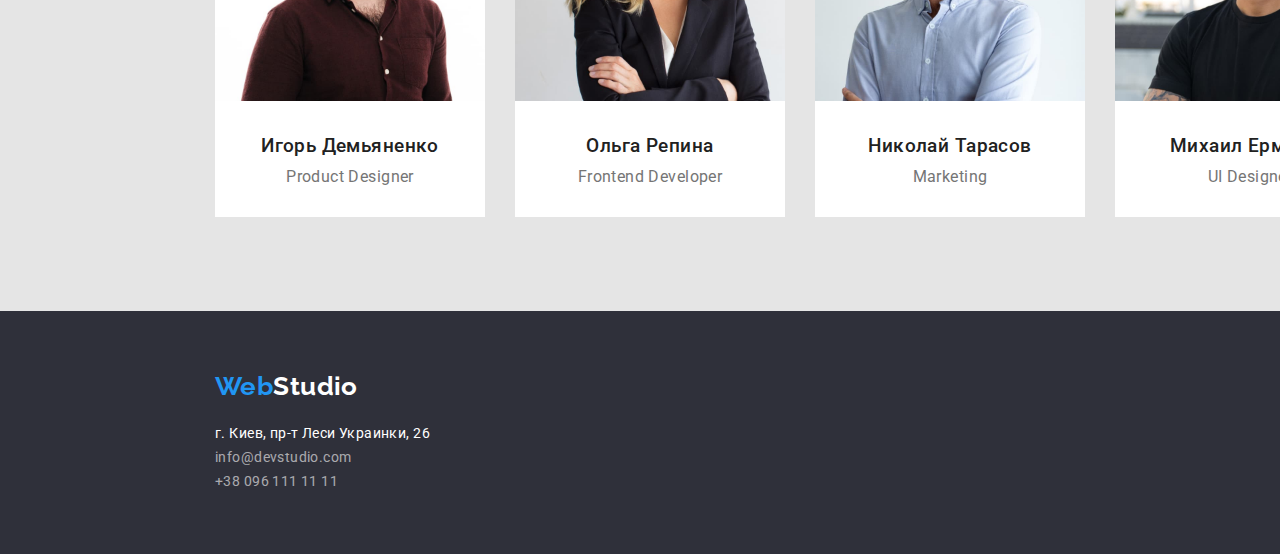
==== commit 75d2a0b1: "finish portfolio" ====
--- a/index.html
+++ b/index.html
@@ -19,7 +19,7 @@
     <div class="wrap">
       <!--Header-->
 
-      <header>
+      <header class="header-border">
         <div class="container top-bar">
           <a href="./index.html" class="logo"><span class="logo-first">Web</span>Studio</a>
           <nav>
--- a/css/styles.css
+++ b/css/styles.css
@@ -50,12 +50,15 @@
 
 /* Header */
 
+.header-border {
+  border-bottom: 1px solid #ececec;
+}
+
 .top-bar {
   padding-bottom: 25px;
   padding-top: 24px;
   display: flex;
   align-items: center;
-  border-bottom: 1px solid #ececec;
 }
 
 /* Logo */
@@ -284,26 +287,61 @@
 
 /* PORTFOLIO PAGE PORTFOLIO PAGE PORTFOLIO PAGE PORTFOLIO PAGE PORTFOLIO PAGE PORTFOLIO PAGE */
 
-/* Works filter */
-
-.filter > .list-item {
-  display: inline-block;
-}
-
+/* Works filter */ /* Works filter */ /* Works filter */ /* Works filter */ /* Works filter */
+
+.filter-list {
+  display: flex;
+  outline: 1px solid tomato;
+  justify-content: center;
+  margin-bottom: 50px;
+}
+
+.filter-list > .list-item + .list-item {
+  margin-left: 8px;
+}
 .filter-button {
   background-color: #f5f4fa;
   color: var(--title-text-color);
+
   font-weight: 500;
   font-size: 16px;
   line-height: 1.62;
   text-align: center;
+
   cursor: pointer;
+
+  border-radius: 4px;
+  border: 0px;
+  padding: 6px 22px;
 }
 
 .filter-button:hover,
 .filter-button:focus {
   background-color: var(--accent-color);
   color: #ffffff;
+}
+
+/* Works examples */ /* Works examples */ /* Works examples */ /* Works examples */
+
+.filter-items {
+  display: flex;
+  flex-wrap: wrap;
+  background-color: darkorange;
+}
+
+.filter-items .list-item {
+  width: 370px;
+  margin-right: 30px;
+  margin-bottom: 30px;
+  background-color: darkkhaki;
+}
+
+.filter-items .list-item:nth-child(3n) {
+  margin-right: 0px;
+}
+
+.filter-items .list-item:nth-last-child(-n + 3) {
+  margin-bottom: 0px;
 }
 
 .filter-items .title {
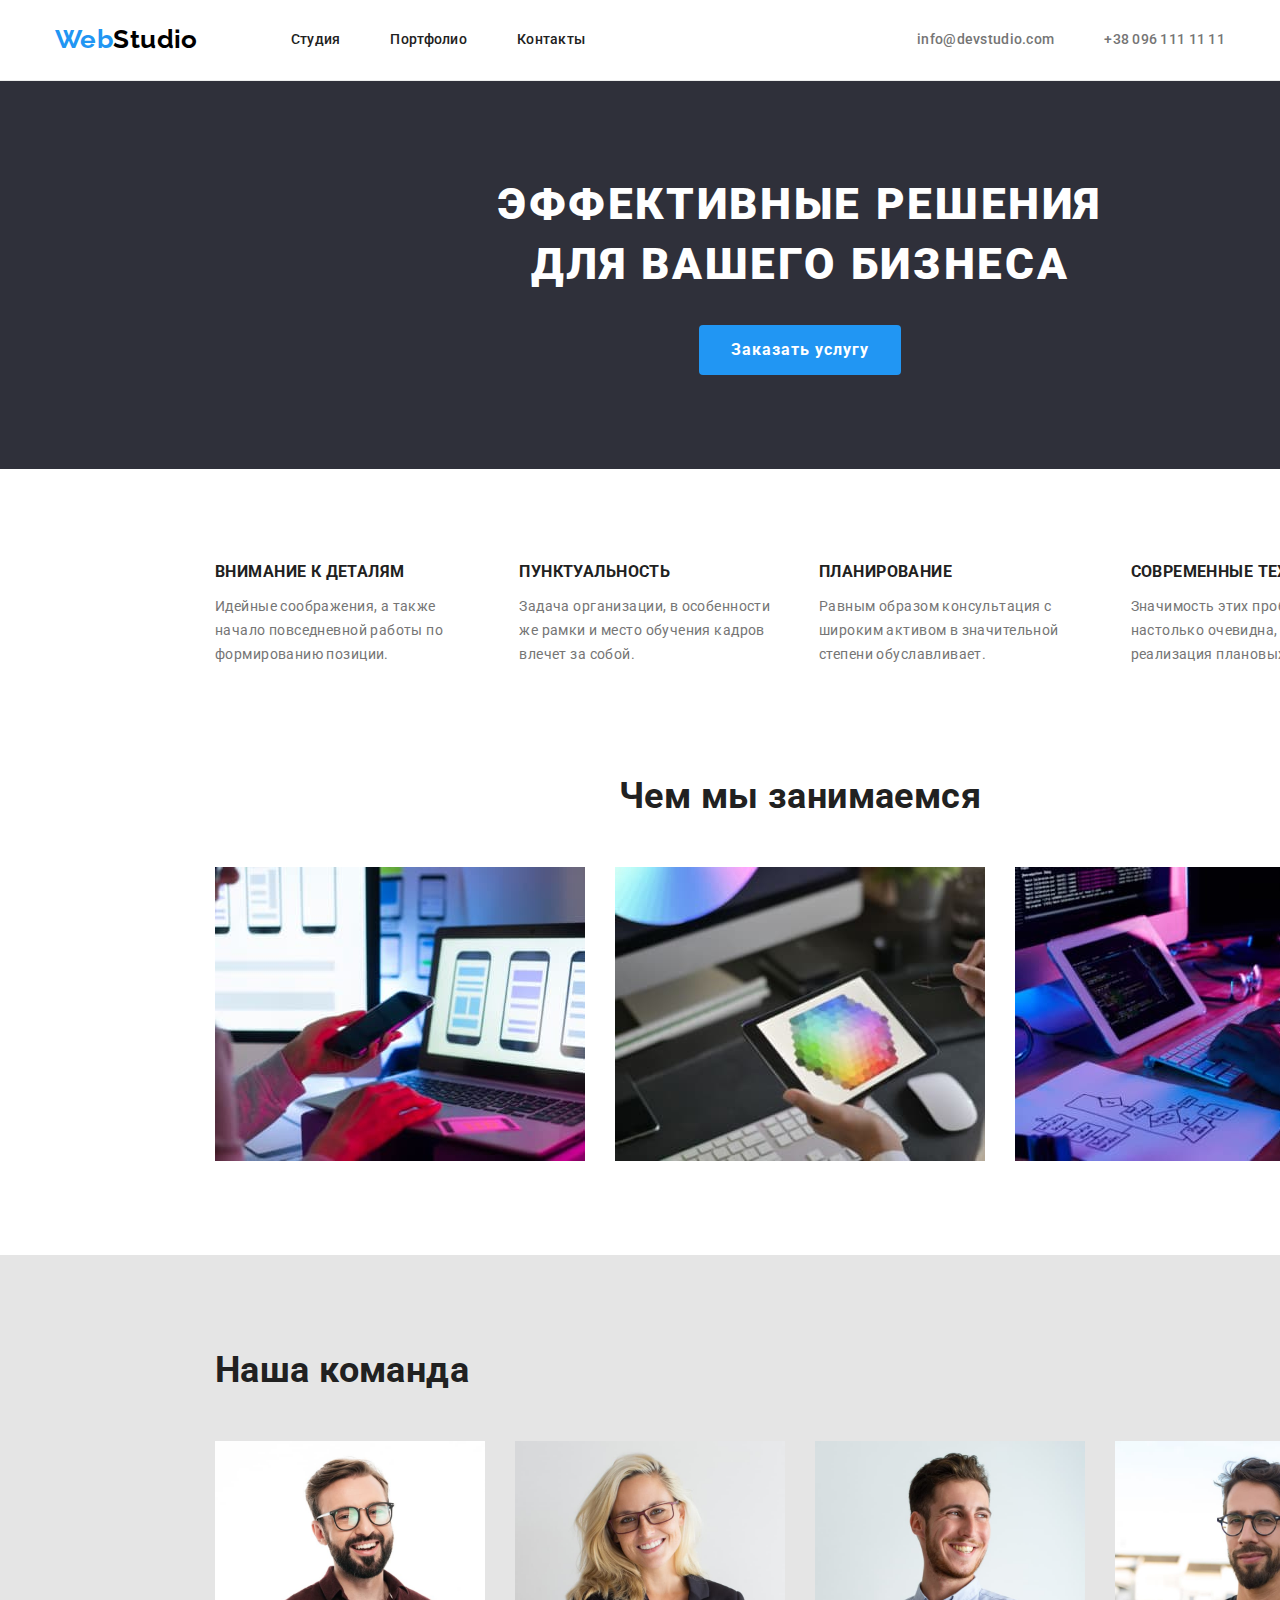
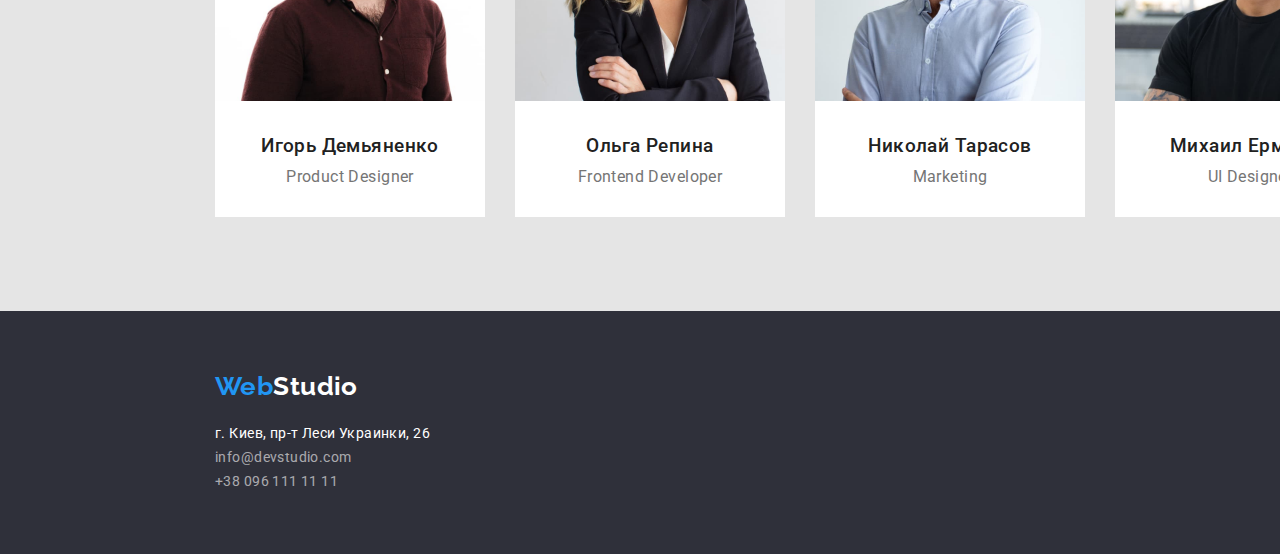
==== commit 635486fb: "grid fixes" ====
--- a/index.html
+++ b/index.html
@@ -16,33 +16,33 @@
     <link rel="stylesheet" href="css/styles.css" />
   </head>
   <body>
-    <div class="wrap">
-      <!--Header-->
+    <!--Header-->
 
-      <header class="header-border">
-        <div class="container top-bar">
-          <a href="./index.html" class="logo"><span class="logo-first">Web</span>Studio</a>
-          <nav>
-            <ul class="site-nav list">
-              <li class="list-item"><a href="./index.html" class="link">Студия</a></li>
-              <li class="list-item"><a href="./portfolio.html" class="link">Портфолио</a></li>
-              <li class="list-item"><a href="#" class="link">Контакты</a></li>
-            </ul>
-          </nav>
-          <ul class="auth-nav list">
-            <li class="list-item">
-              <a href="mailto:info@devstudio.com" class="link">info@devstudio.com</a>
-            </li>
-            <li class="list-item">
-              <a href="tel:+380961111111" class="link">+38 096 111 11 11</a>
-            </li>
+    <header class="header-border">
+      <div class="container top-bar">
+        <a href="./index.html" class="logo"><span class="logo-first">Web</span>Studio</a>
+        <nav>
+          <ul class="site-nav list">
+            <li class="list-item"><a href="./index.html" class="link">Студия</a></li>
+            <li class="list-item"><a href="./portfolio.html" class="link">Портфолио</a></li>
+            <li class="list-item"><a href="#" class="link">Контакты</a></li>
           </ul>
-        </div>
-      </header>
+        </nav>
+        <ul class="auth-nav list">
+          <li class="list-item">
+            <a href="mailto:info@devstudio.com" class="link">info@devstudio.com</a>
+          </li>
+          <li class="list-item">
+            <a href="tel:+380961111111" class="link">+38 096 111 11 11</a>
+          </li>
+        </ul>
+      </div>
+    </header>
 
-      <!--Main section-->
+    <!--Main section-->
 
-      <main>
+    <main>
+      <div class="wrap">
         <section class="section hero">
           <h1 class="hero-title">
             Эффективные решения <br />
@@ -133,10 +133,12 @@
             </ul>
           </div>
         </section>
-      </main>
+      </div>
+    </main>
 
-      <!--Footer-->
+    <!--Footer-->
 
+    <div class="wrap">
       <footer class="section bottom">
         <div class="container bottom-shell">
           <a href="./index.html" class="logo"><span class="logo-first">Web</span>Studio</a>
--- a/css/styles.css
+++ b/css/styles.css
@@ -291,7 +291,6 @@
 
 .filter-list {
   display: flex;
-  outline: 1px solid tomato;
   justify-content: center;
   margin-bottom: 50px;
 }
@@ -324,24 +323,25 @@
 /* Works examples */ /* Works examples */ /* Works examples */ /* Works examples */
 
 .filter-items {
-  display: flex;
-  flex-wrap: wrap;
-  background-color: darkorange;
-}
-
-.filter-items .list-item {
-  width: 370px;
-  margin-right: 30px;
-  margin-bottom: 30px;
-  background-color: darkkhaki;
-}
-
-.filter-items .list-item:nth-child(3n) {
-  margin-right: 0px;
-}
-
-.filter-items .list-item:nth-last-child(-n + 3) {
-  margin-bottom: 0px;
+  display: grid;
+  grid: repeat(3, 1fr) / repeat(3, 1fr);
+  grid-gap: 30px;
+}
+
+.filter-items > .list-item {
+  line-height: 0px;
+}
+
+.filter-items > .list-item:hover,
+.filter-items > .list-item:focus {
+  filter: drop-shadow(0px 4px 4px rgba(0, 0, 0, 0.25));
+}
+
+.filter-items .link-discription {
+  padding: 20px 24px;
+  border-left: 1px solid #eeeeee;
+  border-right: 1px solid #eeeeee;
+  border-bottom: 1px solid #eeeeee;
 }
 
 .filter-items .title {
@@ -356,6 +356,8 @@
   color: var(--primary-text-color);
   font-size: 16px;
   line-height: 1.87;
+
+  margin: 0px;
 }
 
 /* .occupation-list > .list-item {
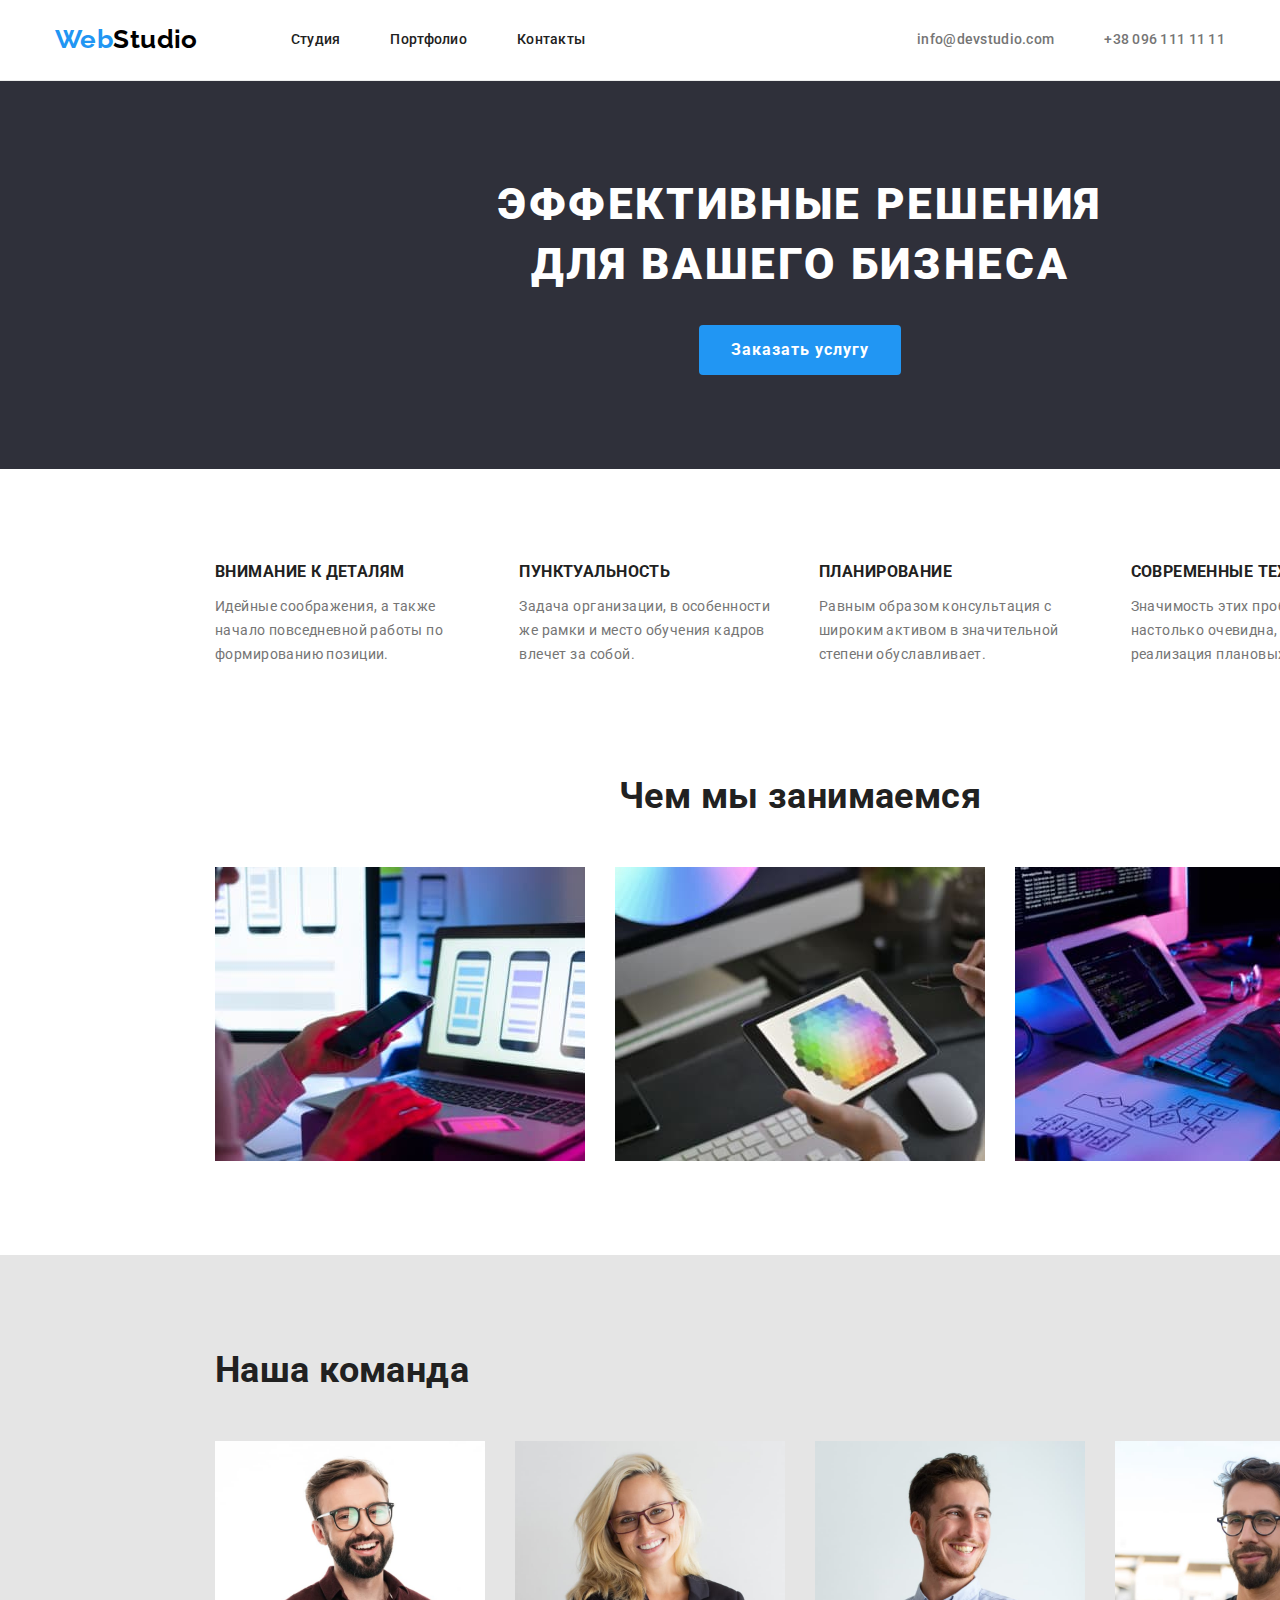
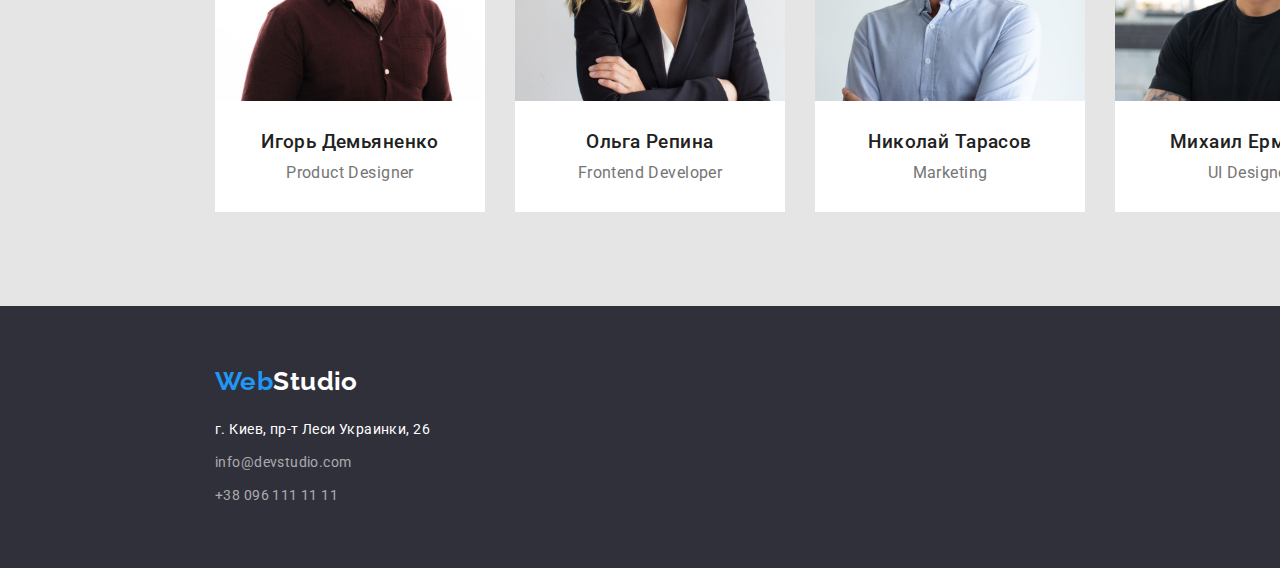
==== commit f7a26856: "hot-fix footter list margin" ====
--- a/index.html
+++ b/index.html
@@ -144,17 +144,17 @@
           <a href="./index.html" class="logo"><span class="logo-first">Web</span>Studio</a>
           <address>
             <ul class="bottom-list list">
-              <li>
+              <li class="list-item">
                 <a
                   href="https://www.google.com.ua/maps/place/%D0%B1%D1%83%D0%BB.+%D0%9B%D0%B5%D1%81%D0%B8+%D0%A3%D0%BA%D1%80%D0%B0%D0%B8%D0%BD%D0%BA%D0%B8,+26,+%D0%9A%D0%B8%D0%B5%D0%B2,+02000/@50.4267174,30.5365151,17.56z/data=!4m5!3m4!1s0x40d4cf0e033ecbe9:0x57a4dffefec77da0!8m2!3d50.4265807!4d30.538386?hl=ru"
                   class="map-address link"
                   >г. Киев, пр-т Леси Украинки, 26</a
                 >
               </li>
-              <li>
+              <li class="list-item">
                 <a href="mailto:info@devstudio.com" class="mailphone link">info@devstudio.com</a>
               </li>
-              <li>
+              <li class="list-item">
                 <a href="tel:+380961111111" class="mailphone link">+38 096 111 11 11</a>
               </li>
             </ul>
--- a/css/styles.css
+++ b/css/styles.css
@@ -4,6 +4,8 @@
   --accent-color: #2196f3;
   --primary-bgcolor: #ffffff;
   --secondary-bgcolor: #2f303a;
+
+  --item-shadow: 0px 4px 4px rgba(0, 0, 0, 0.25);
 }
 
 body {
@@ -22,6 +24,12 @@
   margin: 0px;
 }
 
+img {
+  display: block;
+  max-width: 100%;
+  height: auto;
+}
+
 .link {
   text-decoration: unset;
   margin: 0px;
@@ -203,10 +211,6 @@
   display: flex;
 }
 
-.occupation-list > .list-item {
-  line-height: 0;
-}
-
 .occupation-list > .list-item:not(:first-child) {
   margin-left: 30px;
 }
@@ -280,6 +284,10 @@
   color: #ffffff99;
 }
 
+.bottom-list > .list-item:not(:last-child) {
+  margin-bottom: 9px;
+}
+
 .bottom .link:hover,
 .bottom .link:focus {
   color: var(--accent-color);
@@ -323,18 +331,32 @@
 /* Works examples */ /* Works examples */ /* Works examples */ /* Works examples */
 
 .filter-items {
-  display: grid;
+  display: flex;
+  flex-wrap: wrap;
+  margin-left: -30px;
+  margin-bottom: -30px;
+
+  /* display: grid;
   grid: repeat(3, 1fr) / repeat(3, 1fr);
-  grid-gap: 30px;
+  grid-gap: 30px; */
 }
 
 .filter-items > .list-item {
-  line-height: 0px;
-}
+  flex-basis: calc(100% / 3 - 30px);
+  margin: 0 30px 30px 0;
+}
+
+/* .filter-items > .list-item:nth-child(3n) {
+  margin-right: 0px;
+}
+
+.filter-items > .list-item:nth-last-child(-n + 3) {
+  margin-bottom: 0px;
+} */
 
 .filter-items > .list-item:hover,
 .filter-items > .list-item:focus {
-  filter: drop-shadow(0px 4px 4px rgba(0, 0, 0, 0.25));
+  box-shadow: var(--item-shadow);
 }
 
 .filter-items .link-discription {
@@ -357,9 +379,5 @@
   font-size: 16px;
   line-height: 1.87;
 
-  margin: 0px;
-}
-
-/* .occupation-list > .list-item {
-  line-height: 0;
-} */
+  margin: 4px 0 0;
+}
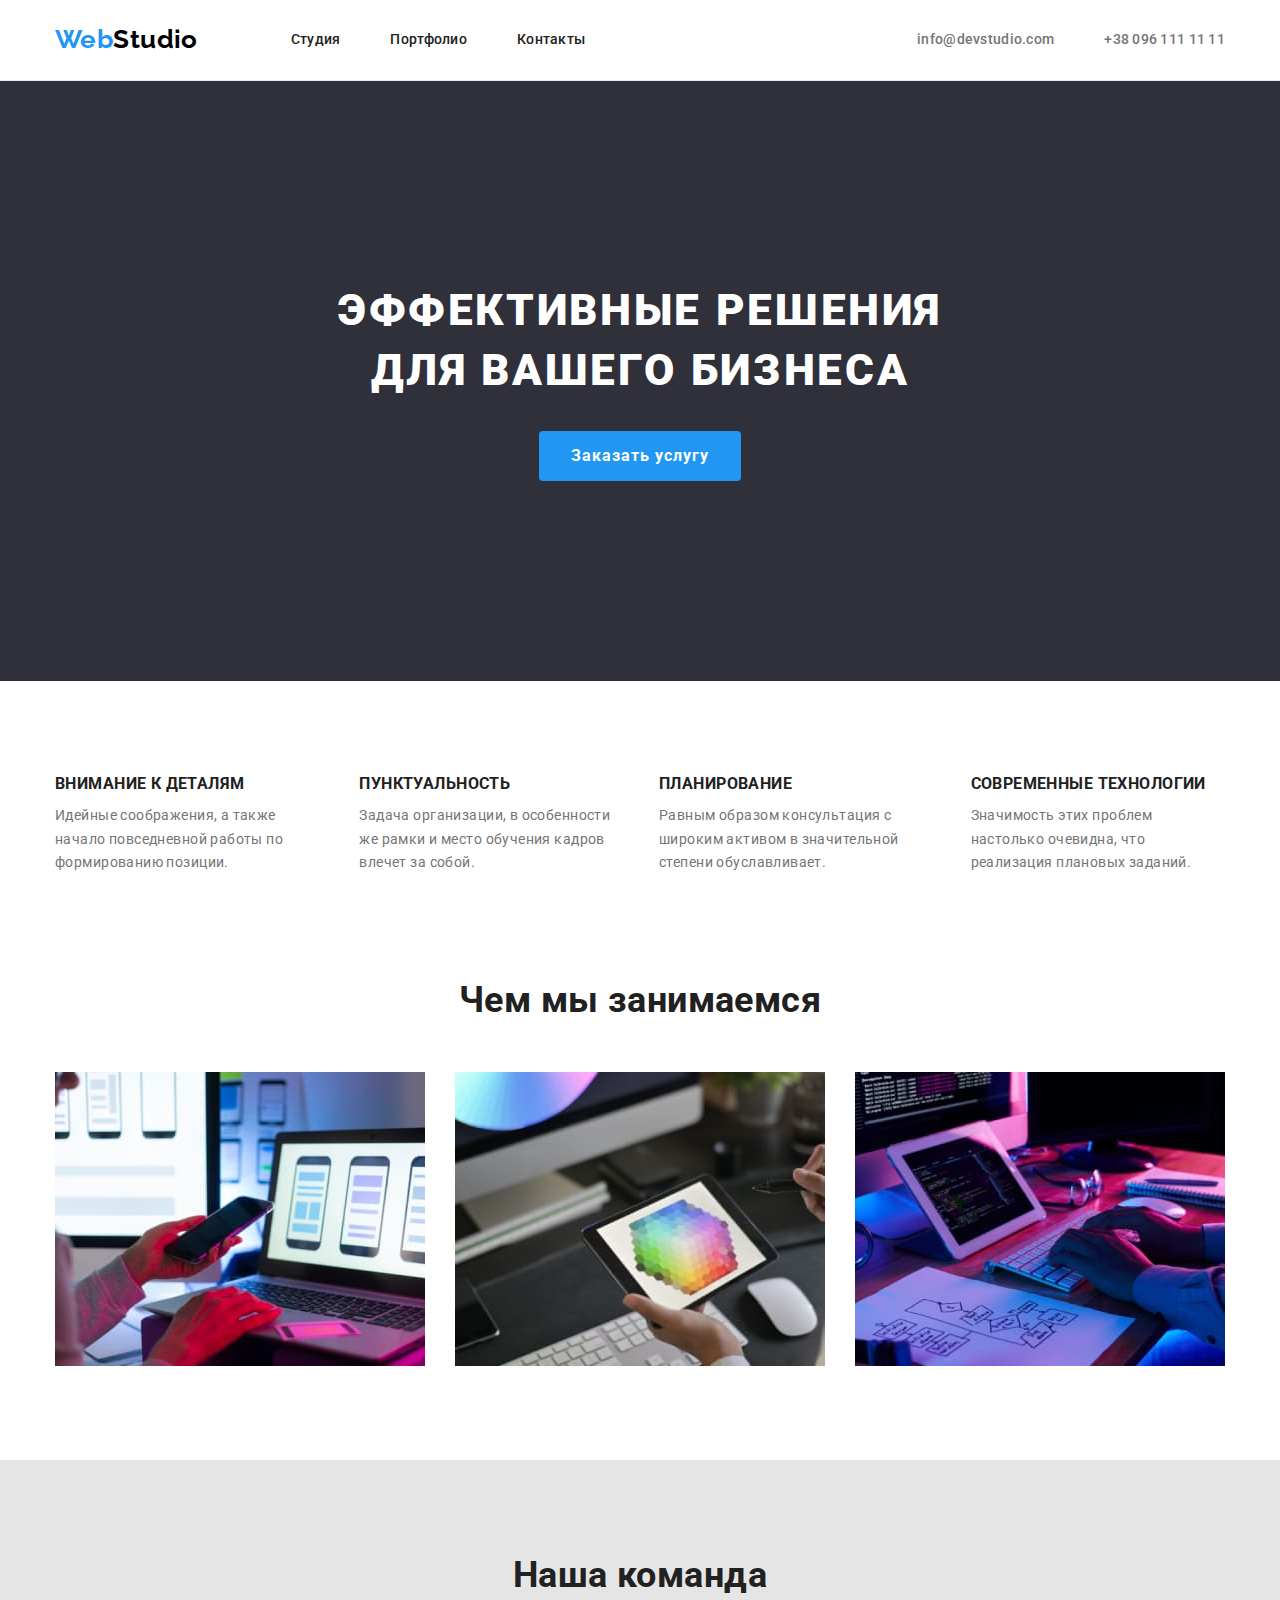
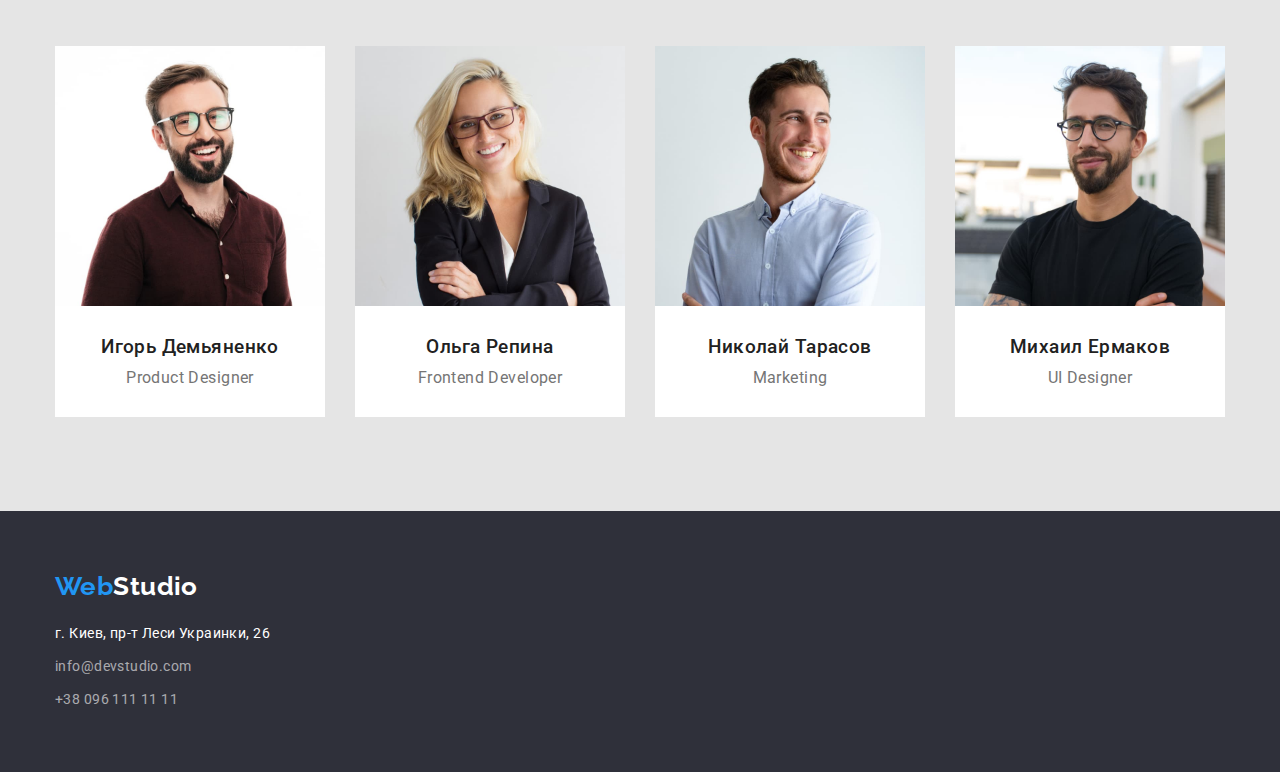
==== commit f0d495d5: "hotfix by response" ====
--- a/index.html
+++ b/index.html
@@ -42,125 +42,121 @@
     <!--Main section-->
 
     <main>
-      <div class="wrap">
-        <section class="section hero">
-          <h1 class="hero-title">
-            Эффективные решения <br />
-            для вашего бизнеса
-          </h1>
-          <button type="button" class="hero-button">Заказать услугу</button>
-        </section>
+      <section class="section hero">
+        <h1 class="hero-title">
+          Эффективные решения <br />
+          для вашего бизнеса
+        </h1>
+        <button type="button" class="hero-button">Заказать услугу</button>
+      </section>
 
-        <!-- Features section-->
+      <!-- Features section-->
 
-        <section class="section features">
-          <div class="container features-shell">
-            <h2 hidden>Наши особенности</h2>
-            <ul class="features-list list">
-              <li class="list-item">
-                <h3 class="title">Внимание к деталям</h3>
-                <p>
-                  Идейные соображения, а также начало повседневной работы по формированию позиции.
-                </p>
-              </li>
-              <li class="list-item">
-                <h3 class="title">Пунктуальность</h3>
-                <p>
-                  Задача организации, в особенности же рамки и место обучения кадров влечет за
-                  собой.
-                </p>
-              </li>
-              <li class="list-item">
-                <h3 class="title">Планирование</h3>
-                <p>
-                  Равным образом консультация с широким активом в значительной степени
-                  обуславливает.
-                </p>
-              </li>
-              <li class="list-item">
-                <h3 class="title">Современные технологии</h3>
-                <p>Значимость этих проблем настолько очевидна, что реализация плановых заданий.</p>
-              </li>
-            </ul>
-          </div>
-        </section>
+      <section class="section features">
+        <div class="container features-shell">
+          <h2 hidden>Наши особенности</h2>
+          <ul class="features-list list">
+            <li class="list-item">
+              <h3 class="title">Внимание к деталям</h3>
+              <p class="features-content">
+                Идейные соображения, а также начало повседневной работы по формированию позиции.
+              </p>
+            </li>
+            <li class="list-item">
+              <h3 class="title">Пунктуальность</h3>
+              <p class="features-content">
+                Задача организации, в особенности же рамки и место обучения кадров влечет за собой.
+              </p>
+            </li>
+            <li class="list-item">
+              <h3 class="title">Планирование</h3>
+              <p class="features-content">
+                Равным образом консультация с широким активом в значительной степени обуславливает.
+              </p>
+            </li>
+            <li class="list-item">
+              <h3 class="title">Современные технологии</h3>
+              <p class="features-content">
+                Значимость этих проблем настолько очевидна, что реализация плановых заданий.
+              </p>
+            </li>
+          </ul>
+        </div>
+      </section>
 
-        <!-- Occupations section-->
+      <!-- Occupations section-->
 
-        <section class="section occupation">
-          <div class="container occupation-shell">
-            <h2 class="section-title">Чем мы занимаемся</h2>
-            <ul class="occupation-list list">
-              <li class="list-item">
-                <img src="./images/occupation2.jpg" alt="Мобильные приложения" width="370" />
-              </li>
-              <li class="list-item">
-                <img src="./images/occupation3.jpg" alt="Разработка дизайна" width="370" />
-              </li>
-              <li class="list-item">
-                <img src="./images/occupation1.jpg" alt="Десктопные приложения" width="370" />
-              </li>
-            </ul>
-          </div>
-        </section>
+      <section class="section occupation">
+        <div class="container occupation-shell">
+          <h2 class="section-title">Чем мы занимаемся</h2>
+          <ul class="occupation-list list">
+            <li class="list-item">
+              <img src="./images/occupation2.jpg" alt="Мобильные приложения" width="370" />
+            </li>
+            <li class="list-item">
+              <img src="./images/occupation3.jpg" alt="Разработка дизайна" width="370" />
+            </li>
+            <li class="list-item">
+              <img src="./images/occupation1.jpg" alt="Десктопные приложения" width="370" />
+            </li>
+          </ul>
+        </div>
+      </section>
 
-        <!-- Our team section-->
+      <!-- Our team section-->
 
-        <section class="section team">
-          <div class="container team-shell">
-            <h2 class="section-title">Наша команда</h2>
-            <ul class="team-list list">
-              <li class="list-item">
-                <img src="./images/staff1.jpg" alt="Фото Игоря Демьяненко" width="270" />
-                <h3 class="team-unit">Игорь Демьяненко</h3>
-                <p class="unit-position">Product Designer</p>
-              </li>
-              <li class="list-item">
-                <img src="./images/staff2.jpg" alt="Фото Ольги Репиной" width="270" />
-                <h3 class="team-unit">Ольга Репина</h3>
-                <p class="unit-position">Frontend Developer</p>
-              </li>
-              <li class="list-item">
-                <img src="./images/staff3.jpg" alt="Фото Николая Тарасова" width="270" />
-                <h3 class="team-unit">Николай Тарасов</h3>
-                <p class="unit-position">Marketing</p>
-              </li>
-              <li class="list-item">
-                <img src="./images/staff4.jpg" alt="Фото Михаила Ермакова" width="270" />
-                <h3 class="team-unit">Михаил Ермаков</h3>
-                <p class="unit-position">UI Designer</p>
-              </li>
-            </ul>
-          </div>
-        </section>
-      </div>
+      <section class="section team">
+        <div class="container team-shell">
+          <h2 class="section-title">Наша команда</h2>
+          <ul class="team-list list">
+            <li class="list-item">
+              <img src="./images/staff1.jpg" alt="Фото Игоря Демьяненко" width="270" />
+              <h3 class="team-unit">Игорь Демьяненко</h3>
+              <p class="unit-position">Product Designer</p>
+            </li>
+            <li class="list-item">
+              <img src="./images/staff2.jpg" alt="Фото Ольги Репиной" width="270" />
+              <h3 class="team-unit">Ольга Репина</h3>
+              <p class="unit-position">Frontend Developer</p>
+            </li>
+            <li class="list-item">
+              <img src="./images/staff3.jpg" alt="Фото Николая Тарасова" width="270" />
+              <h3 class="team-unit">Николай Тарасов</h3>
+              <p class="unit-position">Marketing</p>
+            </li>
+            <li class="list-item">
+              <img src="./images/staff4.jpg" alt="Фото Михаила Ермакова" width="270" />
+              <h3 class="team-unit">Михаил Ермаков</h3>
+              <p class="unit-position">UI Designer</p>
+            </li>
+          </ul>
+        </div>
+      </section>
     </main>
 
     <!--Footer-->
 
-    <div class="wrap">
-      <footer class="section bottom">
-        <div class="container bottom-shell">
-          <a href="./index.html" class="logo"><span class="logo-first">Web</span>Studio</a>
-          <address>
-            <ul class="bottom-list list">
-              <li class="list-item">
-                <a
-                  href="https://www.google.com.ua/maps/place/%D0%B1%D1%83%D0%BB.+%D0%9B%D0%B5%D1%81%D0%B8+%D0%A3%D0%BA%D1%80%D0%B0%D0%B8%D0%BD%D0%BA%D0%B8,+26,+%D0%9A%D0%B8%D0%B5%D0%B2,+02000/@50.4267174,30.5365151,17.56z/data=!4m5!3m4!1s0x40d4cf0e033ecbe9:0x57a4dffefec77da0!8m2!3d50.4265807!4d30.538386?hl=ru"
-                  class="map-address link"
-                  >г. Киев, пр-т Леси Украинки, 26</a
-                >
-              </li>
-              <li class="list-item">
-                <a href="mailto:info@devstudio.com" class="mailphone link">info@devstudio.com</a>
-              </li>
-              <li class="list-item">
-                <a href="tel:+380961111111" class="mailphone link">+38 096 111 11 11</a>
-              </li>
-            </ul>
-          </address>
-        </div>
-      </footer>
-    </div>
+    <footer class="section bottom">
+      <div class="container bottom-shell">
+        <a href="./index.html" class="logo"><span class="logo-first">Web</span>Studio</a>
+        <address>
+          <ul class="bottom-list list">
+            <li class="list-item">
+              <a
+                href="https://www.google.com.ua/maps/place/%D0%B1%D1%83%D0%BB.+%D0%9B%D0%B5%D1%81%D0%B8+%D0%A3%D0%BA%D1%80%D0%B0%D0%B8%D0%BD%D0%BA%D0%B8,+26,+%D0%9A%D0%B8%D0%B5%D0%B2,+02000/@50.4267174,30.5365151,17.56z/data=!4m5!3m4!1s0x40d4cf0e033ecbe9:0x57a4dffefec77da0!8m2!3d50.4265807!4d30.538386?hl=ru"
+                class="map-address link"
+                >г. Киев, пр-т Леси Украинки, 26</a
+              >
+            </li>
+            <li class="list-item">
+              <a href="mailto:info@devstudio.com" class="mailphone link">info@devstudio.com</a>
+            </li>
+            <li class="list-item">
+              <a href="tel:+380961111111" class="mailphone link">+38 096 111 11 11</a>
+            </li>
+          </ul>
+        </address>
+      </div>
+    </footer>
   </body>
 </html>
--- a/css/styles.css
+++ b/css/styles.css
@@ -133,6 +133,8 @@
 /* Hero title*/
 
 .hero {
+  height: 600px;
+  padding: 200px 0;
   background-color: var(--secondary-bgcolor); /* temporarily add-ons for visualization */
   text-align: center;
 }
@@ -176,6 +178,10 @@
   text-transform: uppercase;
 }
 
+.features .features-content {
+  margin: 10px 0;
+}
+
 .features .features-list {
   line-height: 1.71;
   display: flex;
@@ -221,6 +227,7 @@
   background-color: #e5e5e5;
   font-size: 16px;
   line-height: 1.19;
+  text-align: center;
 }
 
 .team .section-title {
@@ -238,7 +245,6 @@
 .team-list > .list-item {
   width: calc((100%-90px) / 4);
   background-color: var(--primary-bgcolor);
-  text-align: center;
 }
 
 .team-list > .list-item:not(:first-child) {
@@ -267,11 +273,9 @@
 }
 
 .bottom .logo {
-  color: #ffffff;
-}
-
-.bottom .bottom-list {
-  margin-top: 20px;
+  display: inline-block;
+  color: #ffffff;
+  margin-bottom: 20px;
 }
 
 .bottom .map-address {
@@ -333,7 +337,7 @@
 .filter-items {
   display: flex;
   flex-wrap: wrap;
-  margin-left: -30px;
+  margin-right: -30px;
   margin-bottom: -30px;
 
   /* display: grid;
